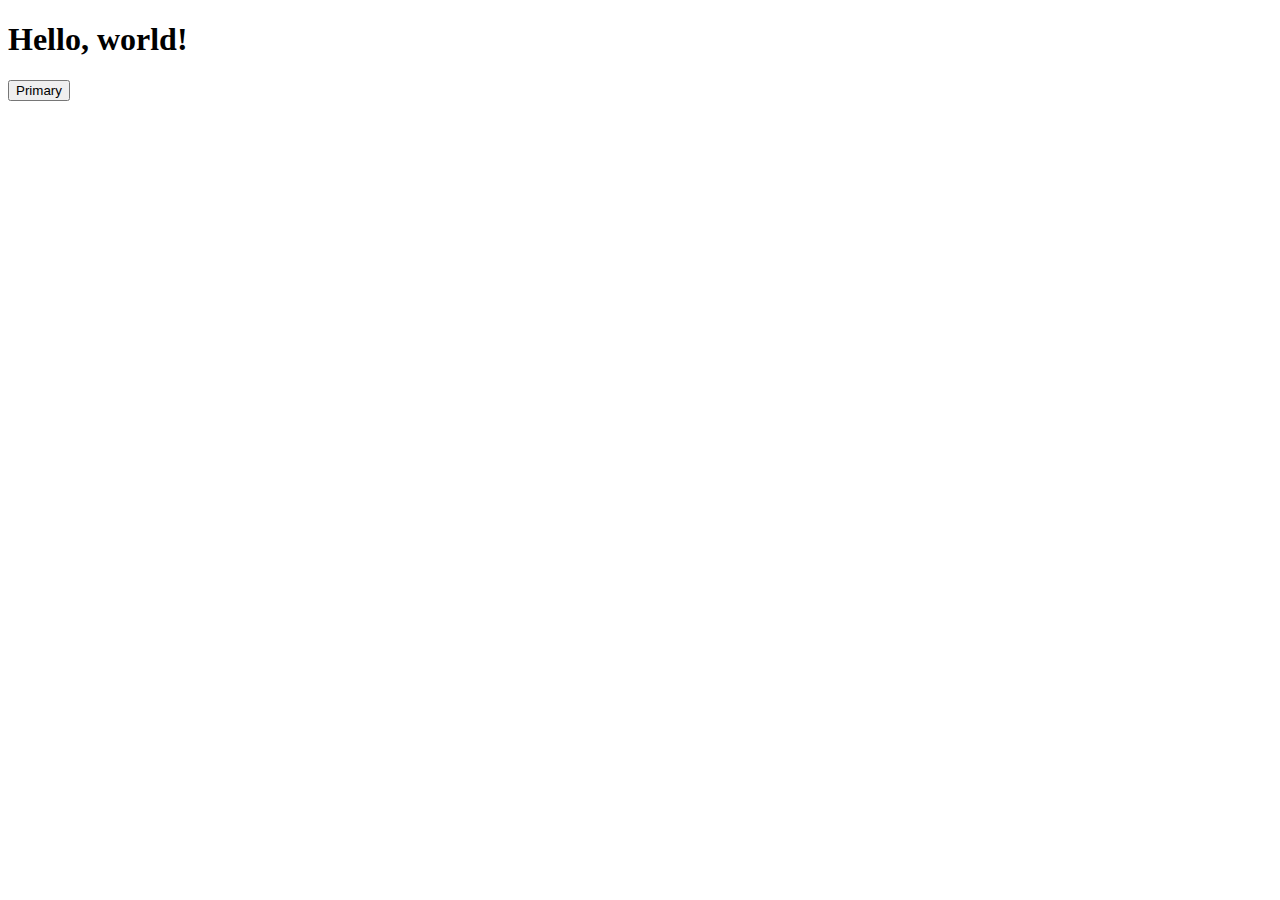
==== index.html @ 7a732a96 "added site" ====
<!doctype html>
<html lang="en">
  <head>
    <meta charset="utf-8">
    <meta name="viewport" content="width=device-width, initial-scale=1">
    <title>Bootstrap demo</title>
    <link href="https://cdn.jsdelivr.net/npm/bootstrap@5.2.2/dist/css/bootstrap.min.css" rel="stylesheet" integrity="sha384-Zenh87qX5JnK2Jl0vWa8Ck2rdkQ2Bzep5IDxbcnCeuOxjzrPF/et3URy9Bv1WTRi" crossorigin="anonymous">
  </head>
  <body>
  <div class="container-md">
  <h1>Hello, world!</h1>
  <button type="button" class="btn btn-primary">Primary</button>
  </div>
    
    <script src="https://cdn.jsdelivr.net/npm/bootstrap@5.2.2/dist/js/bootstrap.bundle.min.js" integrity="sha384-OERcA2EqjJCMA+/3y+gxIOqMEjwtxJY7qPCqsdltbNJuaOe923+mo//f6V8Qbsw3" crossorigin="anonymous"></script>
  </body>
</html>
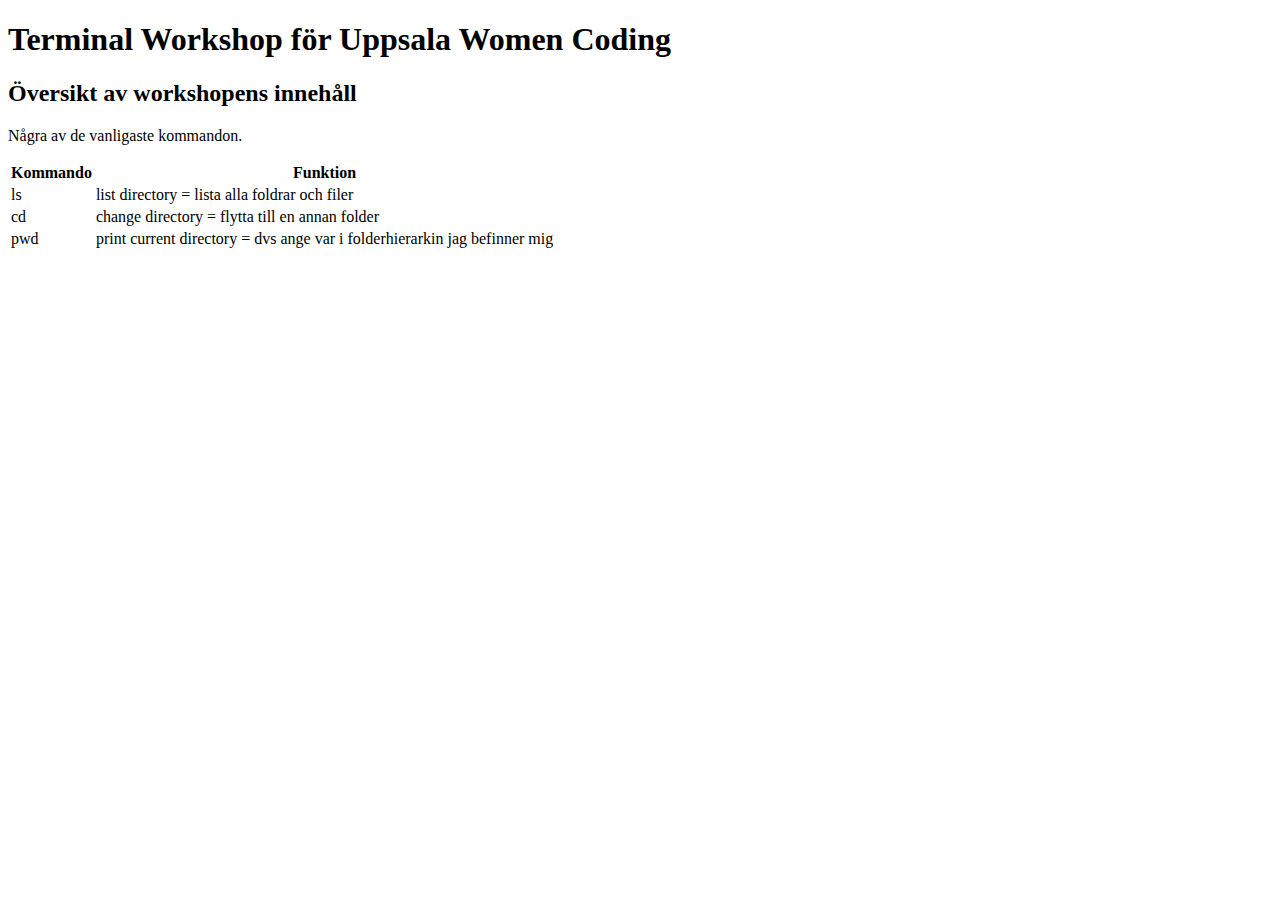
==== commit 614e86c6: "Added script file and css" ====
--- a/index.html
+++ b/index.html
@@ -1,17 +1,42 @@
 <!doctype html>
-<html lang="en">
+<html lang="sv">
   <head>
     <meta charset="utf-8">
     <meta name="viewport" content="width=device-width, initial-scale=1">
     <title>Bootstrap demo</title>
     <link href="https://cdn.jsdelivr.net/npm/bootstrap@5.2.2/dist/css/bootstrap.min.css" rel="stylesheet" integrity="sha384-Zenh87qX5JnK2Jl0vWa8Ck2rdkQ2Bzep5IDxbcnCeuOxjzrPF/et3URy9Bv1WTRi" crossorigin="anonymous">
+    <link rel="stylesheet" href="style.css" />
   </head>
   <body>
   <div class="container-md">
-  <h1>Hello, world!</h1>
-  <button type="button" class="btn btn-primary">Primary</button>
+  <h1>Terminal Workshop för Uppsala Women Coding</h1>
+    <h2>Översikt av workshopens innehåll</h2>
+    <p>Några av de vanligaste kommandon. </p>
+    <table class="table table-striped">
+      <thead>
+      <tr>
+        <th scope="col">Kommando</th>
+        <th scope="col">Funktion</th>
+      </tr>
+      </thead>
+      <tbody>
+      <tr>
+        <td>ls</td>
+        <td>list directory = lista alla foldrar och filer</td>
+      </tr>
+      <tr>
+        <td>cd</td>
+        <td>change directory = flytta till en annan folder</td>
+      </tr>
+      <tr>
+        <td>pwd</td>
+        <td>print current directory = dvs ange var i folderhierarkin jag befinner mig</td>
+      </tr>
+      </tbody>
+    </table>
   </div>
     
     <script src="https://cdn.jsdelivr.net/npm/bootstrap@5.2.2/dist/js/bootstrap.bundle.min.js" integrity="sha384-OERcA2EqjJCMA+/3y+gxIOqMEjwtxJY7qPCqsdltbNJuaOe923+mo//f6V8Qbsw3" crossorigin="anonymous"></script>
+    <script src="./script.js"></script>
   </body>
 </html>
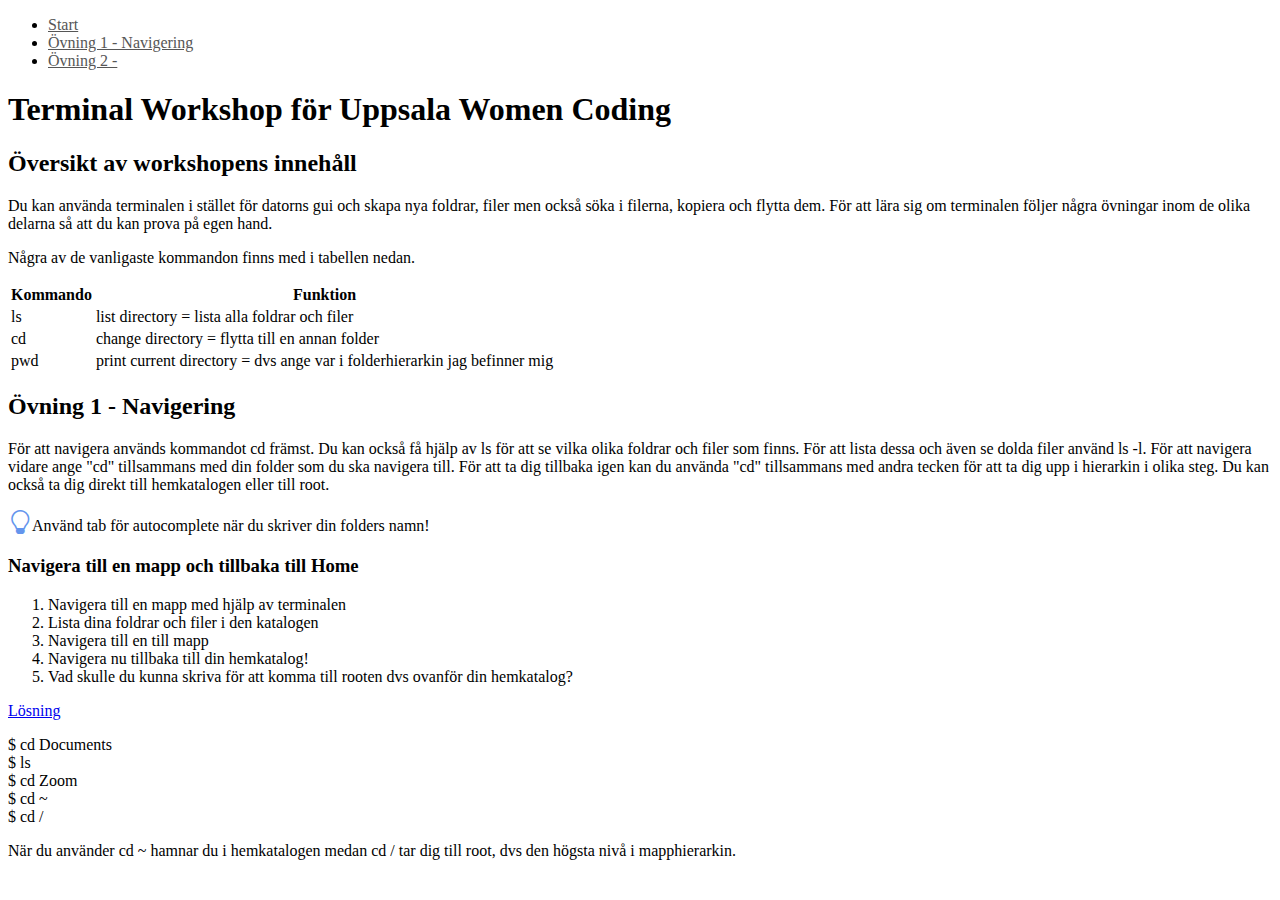
==== commit 69974169: "Added first exercise" ====
--- a/index.html
+++ b/index.html
@@ -5,38 +5,103 @@
     <meta name="viewport" content="width=device-width, initial-scale=1">
     <title>Bootstrap demo</title>
     <link href="https://cdn.jsdelivr.net/npm/bootstrap@5.2.2/dist/css/bootstrap.min.css" rel="stylesheet" integrity="sha384-Zenh87qX5JnK2Jl0vWa8Ck2rdkQ2Bzep5IDxbcnCeuOxjzrPF/et3URy9Bv1WTRi" crossorigin="anonymous">
+    <!-- Bootstrap Font Icon CSS -->
+    <link rel="stylesheet" href=
+            "https://cdn.jsdelivr.net/npm/bootstrap-icons@1.5.0/font/bootstrap-icons.css" />
     <link rel="stylesheet" href="style.css" />
   </head>
   <body>
   <div class="container-md">
-  <h1>Terminal Workshop för Uppsala Women Coding</h1>
-    <h2>Översikt av workshopens innehåll</h2>
-    <p>Några av de vanligaste kommandon. </p>
-    <table class="table table-striped">
-      <thead>
-      <tr>
-        <th scope="col">Kommando</th>
-        <th scope="col">Funktion</th>
-      </tr>
-      </thead>
-      <tbody>
-      <tr>
-        <td>ls</td>
-        <td>list directory = lista alla foldrar och filer</td>
-      </tr>
-      <tr>
-        <td>cd</td>
-        <td>change directory = flytta till en annan folder</td>
-      </tr>
-      <tr>
-        <td>pwd</td>
-        <td>print current directory = dvs ange var i folderhierarkin jag befinner mig</td>
-      </tr>
-      </tbody>
-    </table>
-  </div>
+    <div class="row">
+      <div class="col-3">
+        <ul class="nav flex-column fixed-top">
+          <li class="nav-item">
+            <a class="nav-link active" href="#start">Start</a>
+          </li>
+          <li class="nav-item">
+            <a class="nav-link" href="#exercise1">Övning 1 - Navigering</a>
+          </li>
+          <li class="nav-item">
+            <a class="nav-link" href="#">Övning 2 - </a>
+          </li>
+        </ul>
+      </div>
+      <div class="col-9">
+        <h1 id="start">Terminal Workshop för Uppsala Women Coding</h1>
+        <h2>Översikt av workshopens innehåll</h2>
+        <p>Du kan använda terminalen i stället för datorns gui och skapa nya foldrar, filer men också söka i filerna,
+          kopiera och flytta dem. För att lära sig om terminalen följer några övningar inom de olika delarna
+          så att du kan prova på egen hand. </p>
+        <p>Några av de vanligaste kommandon finns med i tabellen nedan. </p>
+        <table id="tableOverview" class="table table-striped">
+          <thead>
+          <tr>
+            <th scope="col">Kommando</th>
+            <th scope="col">Funktion</th>
+          </tr>
+          </thead>
+          <tbody>
+          <tr>
+            <td>ls</td>
+            <td>list directory = lista alla foldrar och filer</td>
+          </tr>
+          <tr>
+            <td>cd</td>
+            <td>change directory = flytta till en annan folder</td>
+          </tr>
+          <tr>
+            <td>pwd</td>
+            <td>print current directory = dvs ange var i folderhierarkin jag befinner mig</td>
+          </tr>
+          </tbody>
+        </table>
+        <h2 id="exercise1">Övning 1 - Navigering</h2>
+        <p>För att navigera används kommandot <span class="badge bg-info text-dark">cd</span> främst.
+          Du kan också få hjälp av <span class="badge bg-info text-dark">ls</span> för att se vilka olika foldrar
+          och filer som finns. För att lista dessa och även se dolda filer använd
+          <span class="badge bg-info text-dark">ls -l</span>. För att navigera vidare ange "cd" tillsammans
+          med din folder som du ska navigera till. För att ta dig tillbaka igen kan du använda "cd"
+          tillsammans med andra tecken för att ta dig upp i hierarkin i olika steg.
+          Du kan också ta dig direkt till hemkatalogen eller till root.
+        </p>
+        <div class="alert alert-info" role="alert">
+          <i class="bi bi-lightbulb" style="font-size: 1.5rem; color: cornflowerblue;"></i>Använd tab för autocomplete när du skriver din folders namn!
+        </div>
+        <h3>Navigera till en mapp och tillbaka till Home</h3>
+        <ol type="1">
+          <li>Navigera till en mapp med hjälp av terminalen</li>
+          <li>Lista dina foldrar och filer i den katalogen</li>
+          <li>Navigera till en till mapp</li>
+          <li>Navigera nu tillbaka till din hemkatalog!</li>
+          <li>Vad skulle du kunna skriva för att komma till rooten dvs ovanför din hemkatalog?</li>
+        </ol>
+        <p>
+          <a class="btn btn-info" data-bs-toggle="collapse" href="#collapseExample" role="button" aria-expanded="false" aria-controls="collapseExample">
+           Lösning
+          </a>
+        </p>
+        <div class="collapse" id="collapseExample">
+          <div class="card card-body">
+            <div class="alert alert-secondary" role="alert">
+             $ cd Documents<br>
+             $ ls  <br>
+             $ cd Zoom <br>
+             $ cd ~ <br>
+             $ cd / <br>
+            </div>
+           <p>
+             När du använder <span class="badge bg-info text-dark">cd ~ </span> hamnar du i hemkatalogen
+             medan <span class="badge bg-info text-dark">cd /</span> tar dig till root, dvs den högsta nivå i mapphierarkin.
+
+           </p>
+          </div>
+        </div>
+      </div>
+    </div>
+
+
     
     <script src="https://cdn.jsdelivr.net/npm/bootstrap@5.2.2/dist/js/bootstrap.bundle.min.js" integrity="sha384-OERcA2EqjJCMA+/3y+gxIOqMEjwtxJY7qPCqsdltbNJuaOe923+mo//f6V8Qbsw3" crossorigin="anonymous"></script>
     <script src="./script.js"></script>
-  </body>
+  </div></body>
 </html>
--- a/style.css
+++ b/style.css
@@ -0,0 +1,8 @@
+.nav-link {
+    color: #565656;
+}
+
+.nav-link:hover {
+    color: #565656;
+    font-weight: 600;
+}
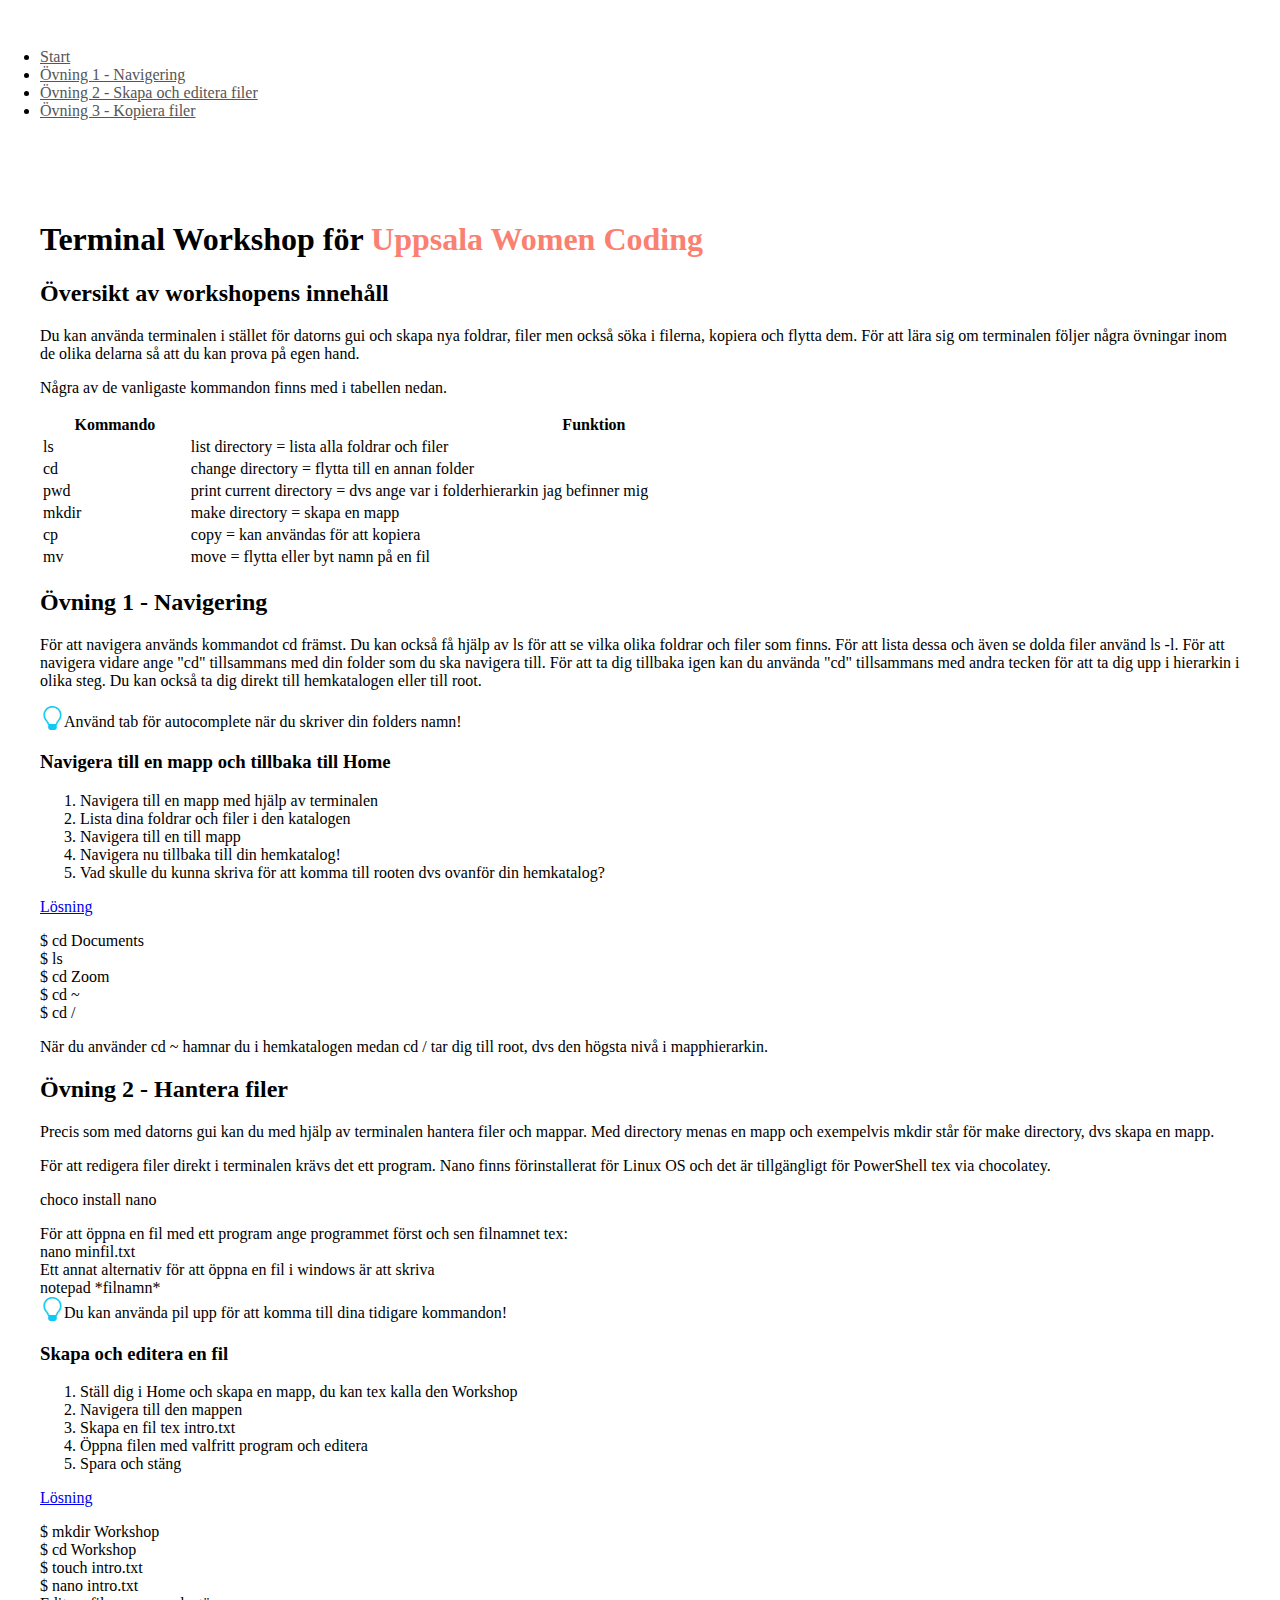
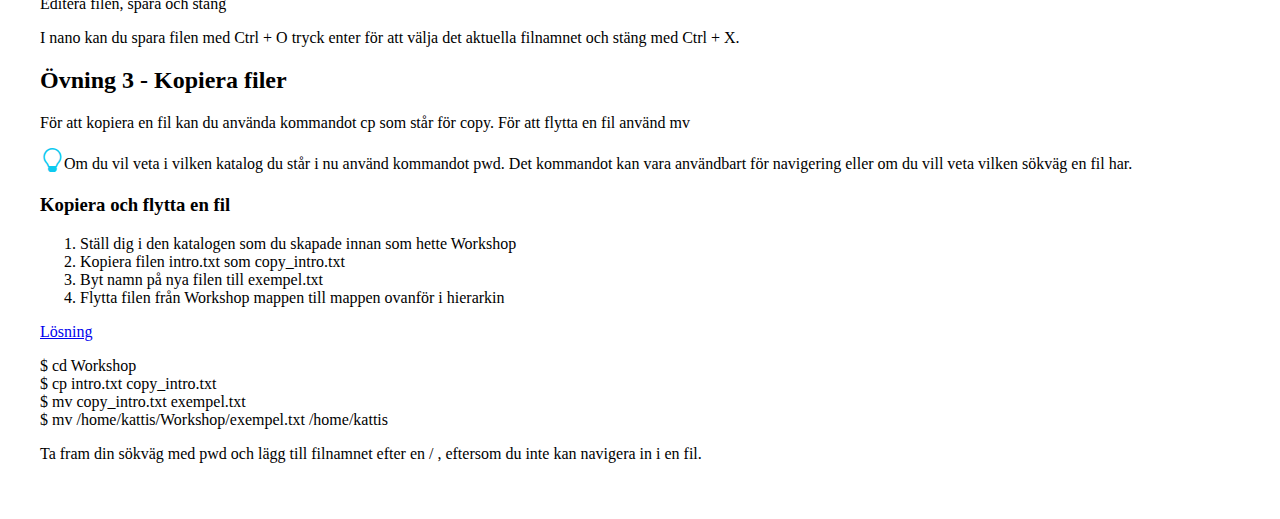
==== commit 1563bd88: "Added more exercises" ====
--- a/index.html
+++ b/index.html
@@ -14,7 +14,7 @@
   <div class="container-md">
     <div class="row">
       <div class="col-3">
-        <ul class="nav flex-column fixed-top">
+        <ul class="nav col-3 flex-column fixed-top">
           <li class="nav-item">
             <a class="nav-link active" href="#start">Start</a>
           </li>
@@ -22,12 +22,15 @@
             <a class="nav-link" href="#exercise1">Övning 1 - Navigering</a>
           </li>
           <li class="nav-item">
-            <a class="nav-link" href="#">Övning 2 - </a>
+            <a class="nav-link" href="#exercise2">Övning 2 - Skapa och editera filer</a>
+          </li>
+          <li class="nav-item">
+            <a class="nav-link" href="#exercise3">Övning 3 - Kopiera filer</a>
           </li>
         </ul>
       </div>
-      <div class="col-9">
-        <h1 id="start">Terminal Workshop för Uppsala Women Coding</h1>
+      <div class="col-9 mainText">
+        <h1 id="start">Terminal Workshop för <span style="color: salmon">Uppsala Women Coding</span></h1>
         <h2>Översikt av workshopens innehåll</h2>
         <p>Du kan använda terminalen i stället för datorns gui och skapa nya foldrar, filer men också söka i filerna,
           kopiera och flytta dem. För att lära sig om terminalen följer några övningar inom de olika delarna
@@ -52,6 +55,18 @@
           <tr>
             <td>pwd</td>
             <td>print current directory = dvs ange var i folderhierarkin jag befinner mig</td>
+          </tr>
+          <tr>
+            <td>mkdir</td>
+            <td>make directory = skapa en mapp</td>
+          </tr>
+          <tr>
+            <td>cp</td>
+            <td>copy = kan användas för att kopiera</td>
+          </tr>
+          <tr>
+            <td>mv</td>
+            <td>move = flytta eller byt namn på en fil</td>
           </tr>
           </tbody>
         </table>
@@ -65,7 +80,7 @@
           Du kan också ta dig direkt till hemkatalogen eller till root.
         </p>
         <div class="alert alert-info" role="alert">
-          <i class="bi bi-lightbulb" style="font-size: 1.5rem; color: cornflowerblue;"></i>Använd tab för autocomplete när du skriver din folders namn!
+          <i class="bi bi-lightbulb" style="font-size: 1.5rem; color: #0dcaf0;"></i>Använd tab för autocomplete när du skriver din folders namn!
         </div>
         <h3>Navigera till en mapp och tillbaka till Home</h3>
         <ol type="1">
@@ -76,12 +91,12 @@
           <li>Vad skulle du kunna skriva för att komma till rooten dvs ovanför din hemkatalog?</li>
         </ol>
         <p>
-          <a class="btn btn-info" data-bs-toggle="collapse" href="#collapseExample" role="button" aria-expanded="false" aria-controls="collapseExample">
+          <a class="btn btn-info" data-bs-toggle="collapse" href="#collapseEx1" role="button" aria-expanded="false" aria-controls="collapseExample">
            Lösning
           </a>
         </p>
-        <div class="collapse" id="collapseExample">
-          <div class="card card-body">
+        <div class="collapse" id="collapseEx1">
+          <div class="card card-body my-3">
             <div class="alert alert-secondary" role="alert">
              $ cd Documents<br>
              $ ls  <br>
@@ -92,15 +107,95 @@
            <p>
              När du använder <span class="badge bg-info text-dark">cd ~ </span> hamnar du i hemkatalogen
              medan <span class="badge bg-info text-dark">cd /</span> tar dig till root, dvs den högsta nivå i mapphierarkin.
-
            </p>
           </div>
-        </div>
       </div>
+        <h2 id="exercise2">Övning 2 - Hantera filer</h2>
+          <p>Precis som med datorns gui kan du med hjälp av terminalen hantera filer och mappar.
+            Med directory menas en mapp och exempelvis <span class="badge bg-info text-dark">mkdir</span> står för make directory,
+            dvs skapa en mapp.</p>
+          <p>För att redigera filer direkt i terminalen krävs det ett program. Nano finns förinstallerat för Linux OS
+            och det är tillgängligt för PowerShell tex via chocolatey.
+            <div class="alert alert-secondary" role="alert">
+                choco install nano
+            </div>
+          </p>
+        För att öppna en fil med ett program ange programmet först och sen filnamnet tex:
+        <div class="alert alert-secondary" role="alert">
+          nano minfil.txt
+        </div>
+          Ett annat alternativ för att öppna en fil i windows är att skriva
+        <div class="alert alert-secondary" role="alert">
+         notepad *filnamn*
+        </div>
+        <div class="alert alert-info" role="alert">
+          <i class="bi bi-lightbulb" style="font-size: 1.5rem; color: #0dcaf0;"></i>Du kan använda pil upp för att
+          komma till dina tidigare kommandon!
+        </div>
+        <h3>Skapa och editera en fil</h3>
+        <ol type="1">
+          <li>Ställ dig i Home och skapa en mapp, du kan tex kalla den Workshop</li>
+          <li>Navigera till den mappen</li>
+          <li>Skapa en fil tex intro.txt</li>
+          <li>Öppna filen med valfritt program och editera</li>
+          <li>Spara och stäng</li>
+        </ol>
+        <p>
+          <a class="btn btn-info" data-bs-toggle="collapse" href="#collapseEx2" role="button" aria-expanded="false" aria-controls="collapseExample">
+            Lösning
+          </a>
+        </p>
+        <div class="collapse" id="collapseEx2">
+          <div class="card card-body my-3">
+            <div class="alert alert-secondary" role="alert">
+              $ mkdir Workshop<br>
+              $ cd Workshop  <br>
+              $ touch intro.txt <br>
+              $ nano intro.txt <br>
+              Editera filen, spara och stäng <br>
+            </div>
+            <p>
+              I nano kan du spara filen med <span class="badge bg-info text-dark">Ctrl + O </span> tryck enter för att
+              välja det aktuella filnamnet och stäng med <span class="badge bg-info text-dark">Ctrl + X</span>.
+            </p>
+          </div>
+        </div>
+        <h2 id="exercise3">Övning 3 - Kopiera filer</h2>
+        <p>För att kopiera en fil kan du använda kommandot <span class="badge bg-info text-dark">cp</span>
+          som står för copy. För att flytta en fil använd <span class="badge bg-info text-dark">mv</span></p>
+        <div class="alert alert-info" role="alert">
+          <i class="bi bi-lightbulb" style="font-size: 1.5rem; color: #0dcaf0;"></i>Om du vil veta i vilken katalog
+          du står i nu använd kommandot <span class="badge bg-info text-dark">pwd</span>. Det kommandot kan vara
+          användbart för navigering eller om du vill veta vilken sökväg en fil har.
+        </div>
+        <h3>Kopiera och flytta en fil</h3>
+        <ol type="1">
+          <li>Ställ dig i den katalogen som du skapade innan som hette Workshop</li>
+          <li>Kopiera filen intro.txt som copy_intro.txt</li>
+          <li>Byt namn på nya filen till exempel.txt</li>
+          <li>Flytta filen från Workshop mappen till mappen ovanför i hierarkin</li>
+        </ol>
+        <p>
+          <a class="btn btn-info" data-bs-toggle="collapse" href="#collapseEx3" role="button" aria-expanded="false" aria-controls="collapseExample">
+            Lösning
+          </a>
+        </p>
+        <div class="collapse" id="collapseEx3">
+          <div class="card card-body my-3">
+            <div class="alert alert-secondary" role="alert">
+              $ cd Workshop<br>
+              $ cp intro.txt copy_intro.txt  <br>
+              $ mv copy_intro.txt exempel.txt <br>
+              $ mv /home/kattis/Workshop/exempel.txt /home/kattis<br>
+            </div>
+            <p>
+              Ta fram din sökväg med <span class="badge bg-info text-dark">pwd</span> och lägg till filnamnet efter en / ,
+              eftersom du inte kan navigera in i en fil.
+            </p>
+          </div>
+        </div>
     </div>
 
-
-    
     <script src="https://cdn.jsdelivr.net/npm/bootstrap@5.2.2/dist/js/bootstrap.bundle.min.js" integrity="sha384-OERcA2EqjJCMA+/3y+gxIOqMEjwtxJY7qPCqsdltbNJuaOe923+mo//f6V8Qbsw3" crossorigin="anonymous"></script>
     <script src="./script.js"></script>
   </div></body>
--- a/style.css
+++ b/style.css
@@ -1,3 +1,11 @@
+.nav {
+    padding:2rem;
+}
+
+.mainText {
+    padding:2rem;
+}
+
 .nav-link {
     color: #565656;
 }
@@ -6,3 +14,24 @@
     color: #565656;
     font-weight: 600;
 }
+
+.alert-secondary {
+    width:50%;
+}
+
+#tableOverview {
+    width:80%
+}
+
+#quote {
+  padding: 5em;
+}
+
+.blockquote {
+  color: #d63384;
+}
+
+code {
+  background-color: #FFF8F0;
+}
+
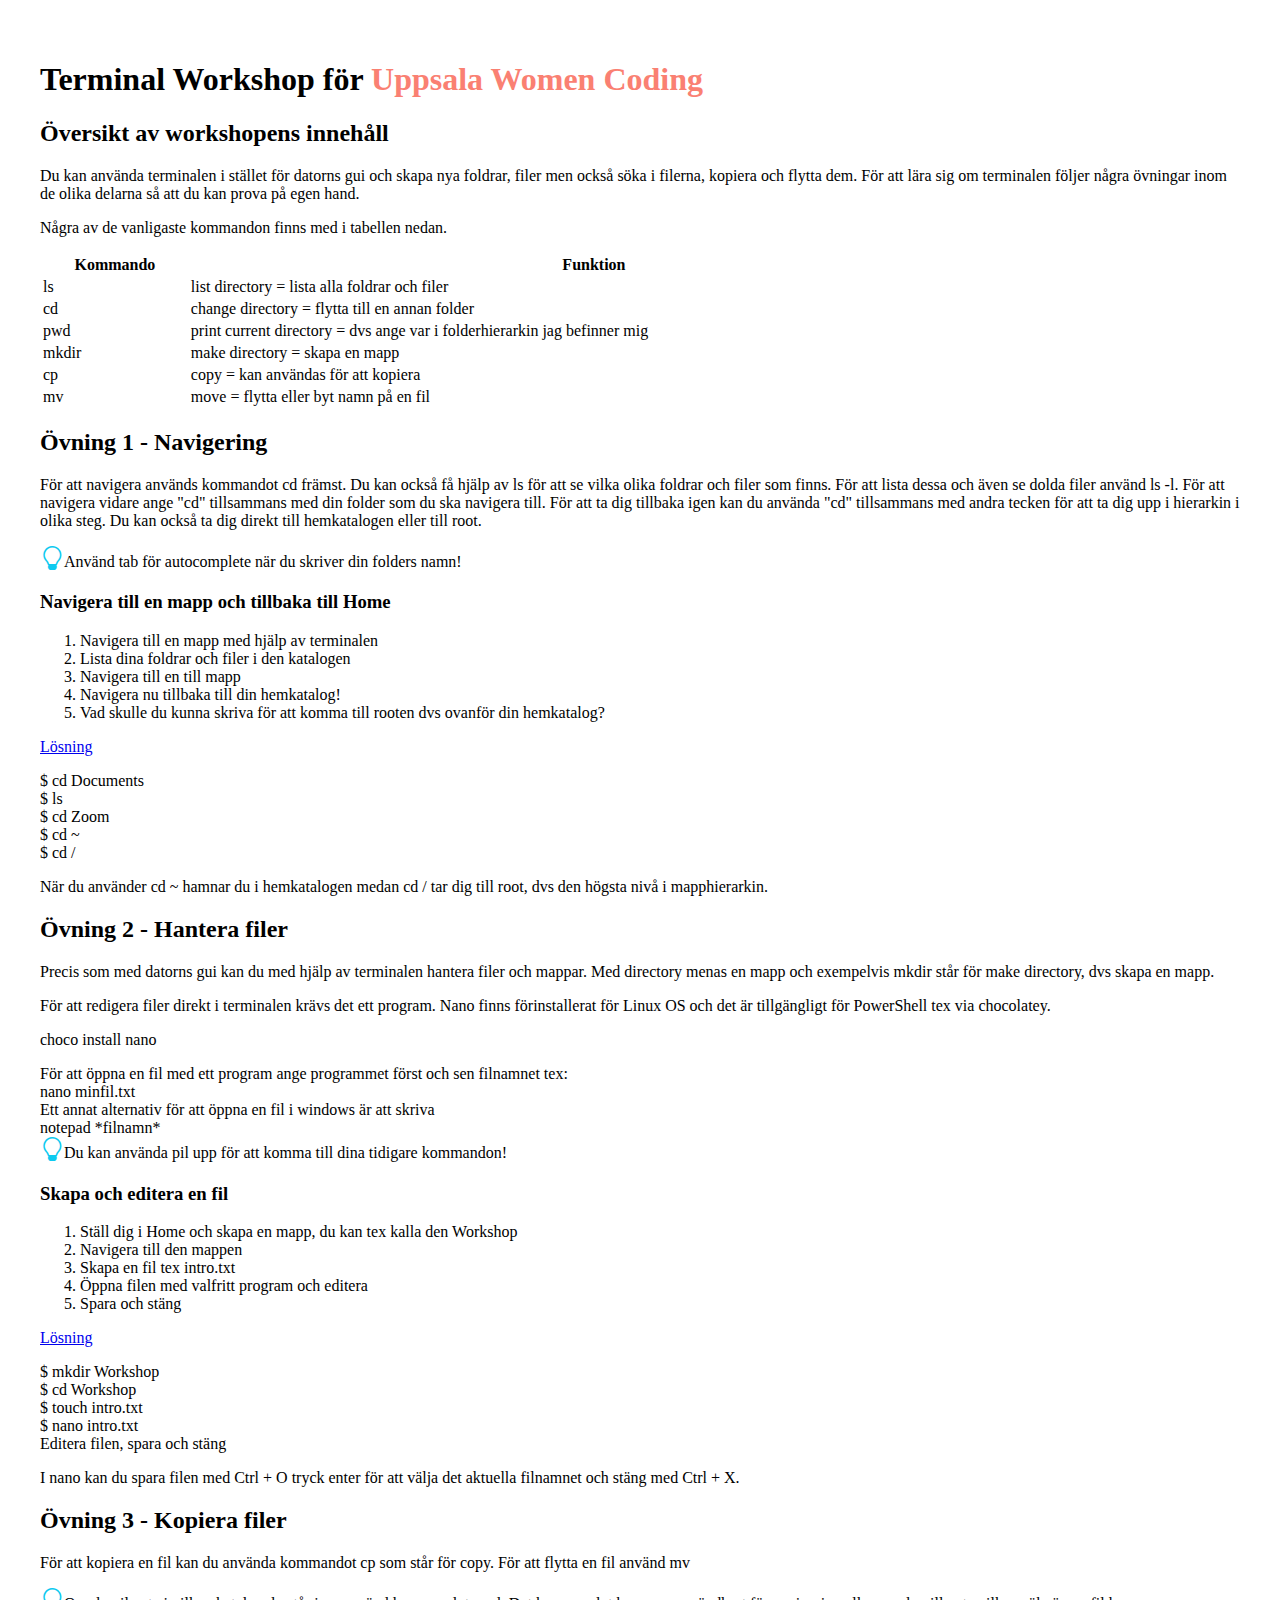
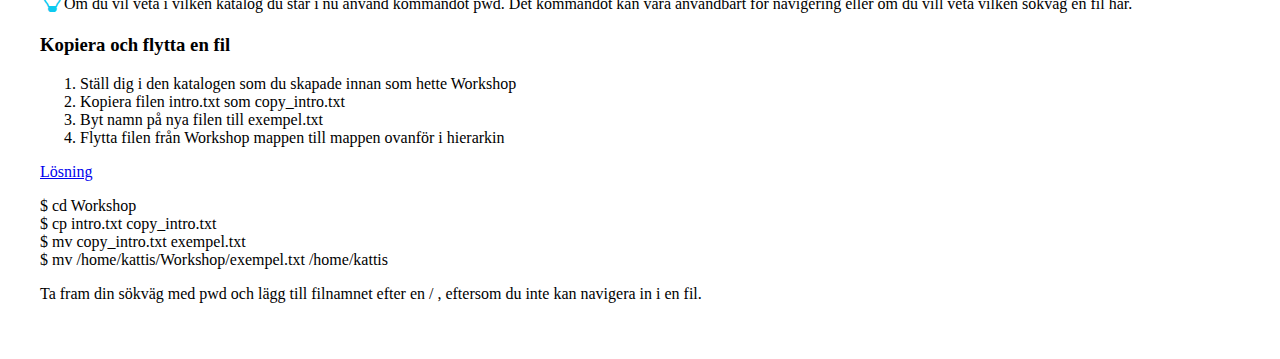
==== commit d35e11a0: "Fixes of side menu" ====
--- a/index.html
+++ b/index.html
@@ -12,191 +12,197 @@
   </head>
   <body>
   <div class="container-md">
-    <div class="row">
-      <div class="col-3">
-        <ul class="nav col-3 flex-column fixed-top">
-          <li class="nav-item">
-            <a class="nav-link active" href="#start">Start</a>
-          </li>
-          <li class="nav-item">
-            <a class="nav-link" href="#exercise1">Övning 1 - Navigering</a>
-          </li>
-          <li class="nav-item">
-            <a class="nav-link" href="#exercise2">Övning 2 - Skapa och editera filer</a>
-          </li>
-          <li class="nav-item">
-            <a class="nav-link" href="#exercise3">Övning 3 - Kopiera filer</a>
-          </li>
-        </ul>
-      </div>
-      <div class="col-9 mainText">
-        <h1 id="start">Terminal Workshop för <span style="color: salmon">Uppsala Women Coding</span></h1>
-        <h2>Översikt av workshopens innehåll</h2>
-        <p>Du kan använda terminalen i stället för datorns gui och skapa nya foldrar, filer men också söka i filerna,
-          kopiera och flytta dem. För att lära sig om terminalen följer några övningar inom de olika delarna
-          så att du kan prova på egen hand. </p>
-        <p>Några av de vanligaste kommandon finns med i tabellen nedan. </p>
-        <table id="tableOverview" class="table table-striped">
-          <thead>
-          <tr>
-            <th scope="col">Kommando</th>
-            <th scope="col">Funktion</th>
-          </tr>
-          </thead>
-          <tbody>
-          <tr>
-            <td>ls</td>
-            <td>list directory = lista alla foldrar och filer</td>
-          </tr>
-          <tr>
-            <td>cd</td>
-            <td>change directory = flytta till en annan folder</td>
-          </tr>
-          <tr>
-            <td>pwd</td>
-            <td>print current directory = dvs ange var i folderhierarkin jag befinner mig</td>
-          </tr>
-          <tr>
-            <td>mkdir</td>
-            <td>make directory = skapa en mapp</td>
-          </tr>
-          <tr>
-            <td>cp</td>
-            <td>copy = kan användas för att kopiera</td>
-          </tr>
-          <tr>
-            <td>mv</td>
-            <td>move = flytta eller byt namn på en fil</td>
-          </tr>
-          </tbody>
-        </table>
-        <h2 id="exercise1">Övning 1 - Navigering</h2>
-        <p>För att navigera används kommandot <span class="badge bg-info text-dark">cd</span> främst.
-          Du kan också få hjälp av <span class="badge bg-info text-dark">ls</span> för att se vilka olika foldrar
-          och filer som finns. För att lista dessa och även se dolda filer använd
-          <span class="badge bg-info text-dark">ls -l</span>. För att navigera vidare ange "cd" tillsammans
-          med din folder som du ska navigera till. För att ta dig tillbaka igen kan du använda "cd"
-          tillsammans med andra tecken för att ta dig upp i hierarkin i olika steg.
-          Du kan också ta dig direkt till hemkatalogen eller till root.
-        </p>
-        <div class="alert alert-info" role="alert">
-          <i class="bi bi-lightbulb" style="font-size: 1.5rem; color: #0dcaf0;"></i>Använd tab för autocomplete när du skriver din folders namn!
+    <ul class="nav col-2 flex-column fixed-top">
+      <li class="nav-item">
+        <a class="nav-link active" href="#start">Start</a>
+      </li>
+      <li class="nav-item">
+        <a class="nav-link" href="#exercise1">Övning 1 - Navigering</a>
+      </li>
+      <li class="nav-item">
+        <a class="nav-link" href="#exercise2">Övning 2 - Skapa och editera filer</a>
+      </li>
+      <li class="nav-item">
+        <a class="nav-link" href="#exercise3">Övning 3 - Kopiera filer</a>
+      </li>
+    </ul>
+    <div class="mainText">
+      <h1 id="start">Terminal Workshop för <span style="color: salmon">Uppsala Women Coding</span></h1>
+      <h2>Översikt av workshopens innehåll</h2>
+      <p>Du kan använda terminalen i stället för datorns gui och skapa nya foldrar, filer men också söka i filerna,
+        kopiera och flytta dem. För att lära sig om terminalen följer några övningar inom de olika delarna
+        så att du kan prova på egen hand. </p>
+      <p>Några av de vanligaste kommandon finns med i tabellen nedan. </p>
+      <table id="tableOverview" class="table table-striped">
+        <thead>
+        <tr>
+          <th scope="col">Kommando</th>
+          <th scope="col">Funktion</th>
+        </tr>
+        </thead>
+        <tbody>
+        <tr>
+          <td>ls</td>
+          <td>list directory = lista alla foldrar och filer</td>
+        </tr>
+        <tr>
+          <td>cd</td>
+          <td>change directory = flytta till en annan folder</td>
+        </tr>
+        <tr>
+          <td>pwd</td>
+          <td>print current directory = dvs ange var i folderhierarkin jag befinner mig</td>
+        </tr>
+        <tr>
+          <td>mkdir</td>
+          <td>make directory = skapa en mapp</td>
+        </tr>
+        <tr>
+          <td>cp</td>
+          <td>copy = kan användas för att kopiera</td>
+        </tr>
+        <tr>
+          <td>mv</td>
+          <td>move = flytta eller byt namn på en fil</td>
+        </tr>
+        </tbody>
+      </table>
+      <h2 id="exercise1">Övning 1 - Navigering</h2>
+      <p>För att navigera används kommandot <span class="badge bg-info text-dark">cd</span> främst.
+        Du kan också få hjälp av <span class="badge bg-info text-dark">ls</span> för att se vilka olika foldrar
+        och filer som finns. För att lista dessa och även se dolda filer använd
+        <span class="badge bg-info text-dark">ls -l</span>. För att navigera vidare ange "cd" tillsammans
+        med din folder som du ska navigera till. För att ta dig tillbaka igen kan du använda "cd"
+        tillsammans med andra tecken för att ta dig upp i hierarkin i olika steg.
+        Du kan också ta dig direkt till hemkatalogen eller till root.
+      </p>
+      <div class="alert alert-info" role="alert">
+        <i class="bi bi-lightbulb" style="font-size: 1.5rem; color: #0dcaf0;"></i>Använd tab för autocomplete när du
+        skriver din folders namn!
+      </div>
+      <h3>Navigera till en mapp och tillbaka till Home</h3>
+      <ol type="1">
+        <li>Navigera till en mapp med hjälp av terminalen</li>
+        <li>Lista dina foldrar och filer i den katalogen</li>
+        <li>Navigera till en till mapp</li>
+        <li>Navigera nu tillbaka till din hemkatalog!</li>
+        <li>Vad skulle du kunna skriva för att komma till rooten dvs ovanför din hemkatalog?</li>
+      </ol>
+      <p>
+        <a class="btn btn-info" data-bs-toggle="collapse" href="#collapseEx1" role="button" aria-expanded="false"
+           aria-controls="collapseExample">
+          Lösning
+        </a>
+      </p>
+      <div class="collapse" id="collapseEx1">
+        <div class="card card-body my-3">
+          <div class="alert alert-secondary" role="alert">
+            $ cd Documents<br>
+            $ ls <br>
+            $ cd Zoom <br>
+            $ cd ~ <br>
+            $ cd / <br>
+          </div>
+          <p>
+            När du använder <span class="badge bg-info text-dark">cd ~ </span> hamnar du i hemkatalogen
+            medan <span class="badge bg-info text-dark">cd /</span> tar dig till root, dvs den högsta nivå i
+            mapphierarkin.
+          </p>
         </div>
-        <h3>Navigera till en mapp och tillbaka till Home</h3>
-        <ol type="1">
-          <li>Navigera till en mapp med hjälp av terminalen</li>
-          <li>Lista dina foldrar och filer i den katalogen</li>
-          <li>Navigera till en till mapp</li>
-          <li>Navigera nu tillbaka till din hemkatalog!</li>
-          <li>Vad skulle du kunna skriva för att komma till rooten dvs ovanför din hemkatalog?</li>
-        </ol>
-        <p>
-          <a class="btn btn-info" data-bs-toggle="collapse" href="#collapseEx1" role="button" aria-expanded="false" aria-controls="collapseExample">
-           Lösning
-          </a>
-        </p>
-        <div class="collapse" id="collapseEx1">
-          <div class="card card-body my-3">
-            <div class="alert alert-secondary" role="alert">
-             $ cd Documents<br>
-             $ ls  <br>
-             $ cd Zoom <br>
-             $ cd ~ <br>
-             $ cd / <br>
-            </div>
-           <p>
-             När du använder <span class="badge bg-info text-dark">cd ~ </span> hamnar du i hemkatalogen
-             medan <span class="badge bg-info text-dark">cd /</span> tar dig till root, dvs den högsta nivå i mapphierarkin.
-           </p>
+      </div>
+      <h2 id="exercise2">Övning 2 - Hantera filer</h2>
+      <p>Precis som med datorns gui kan du med hjälp av terminalen hantera filer och mappar.
+        Med directory menas en mapp och exempelvis <span class="badge bg-info text-dark">mkdir</span> står för make
+        directory,
+        dvs skapa en mapp.</p>
+      <p>För att redigera filer direkt i terminalen krävs det ett program. Nano finns förinstallerat för Linux OS
+        och det är tillgängligt för PowerShell tex via chocolatey.
+      <div class="alert alert-secondary" role="alert">
+        choco install nano
+      </div>
+      </p>
+      För att öppna en fil med ett program ange programmet först och sen filnamnet tex:
+      <div class="alert alert-secondary" role="alert">
+        nano minfil.txt
+      </div>
+      Ett annat alternativ för att öppna en fil i windows är att skriva
+      <div class="alert alert-secondary" role="alert">
+        notepad *filnamn*
+      </div>
+      <div class="alert alert-info" role="alert">
+        <i class="bi bi-lightbulb" style="font-size: 1.5rem; color: #0dcaf0;"></i>Du kan använda pil upp för att
+        komma till dina tidigare kommandon!
+      </div>
+      <h3>Skapa och editera en fil</h3>
+      <ol type="1">
+        <li>Ställ dig i Home och skapa en mapp, du kan tex kalla den Workshop</li>
+        <li>Navigera till den mappen</li>
+        <li>Skapa en fil tex intro.txt</li>
+        <li>Öppna filen med valfritt program och editera</li>
+        <li>Spara och stäng</li>
+      </ol>
+      <p>
+        <a class="btn btn-info" data-bs-toggle="collapse" href="#collapseEx2" role="button" aria-expanded="false"
+           aria-controls="collapseExample">
+          Lösning
+        </a>
+      </p>
+      <div class="collapse" id="collapseEx2">
+        <div class="card card-body my-3">
+          <div class="alert alert-secondary" role="alert">
+            $ mkdir Workshop<br>
+            $ cd Workshop <br>
+            $ touch intro.txt <br>
+            $ nano intro.txt <br>
+            Editera filen, spara och stäng <br>
           </div>
-      </div>
-        <h2 id="exercise2">Övning 2 - Hantera filer</h2>
-          <p>Precis som med datorns gui kan du med hjälp av terminalen hantera filer och mappar.
-            Med directory menas en mapp och exempelvis <span class="badge bg-info text-dark">mkdir</span> står för make directory,
-            dvs skapa en mapp.</p>
-          <p>För att redigera filer direkt i terminalen krävs det ett program. Nano finns förinstallerat för Linux OS
-            och det är tillgängligt för PowerShell tex via chocolatey.
-            <div class="alert alert-secondary" role="alert">
-                choco install nano
-            </div>
+          <p>
+            I nano kan du spara filen med <span class="badge bg-info text-dark">Ctrl + O </span> tryck enter för att
+            välja det aktuella filnamnet och stäng med <span class="badge bg-info text-dark">Ctrl + X</span>.
           </p>
-        För att öppna en fil med ett program ange programmet först och sen filnamnet tex:
-        <div class="alert alert-secondary" role="alert">
-          nano minfil.txt
         </div>
-          Ett annat alternativ för att öppna en fil i windows är att skriva
-        <div class="alert alert-secondary" role="alert">
-         notepad *filnamn*
+      </div>
+      <h2 id="exercise3">Övning 3 - Kopiera filer</h2>
+      <p>För att kopiera en fil kan du använda kommandot <span class="badge bg-info text-dark">cp</span>
+        som står för copy. För att flytta en fil använd <span class="badge bg-info text-dark">mv</span></p>
+      <div class="alert alert-info" role="alert">
+        <i class="bi bi-lightbulb" style="font-size: 1.5rem; color: #0dcaf0;"></i>Om du vil veta i vilken katalog
+        du står i nu använd kommandot <span class="badge bg-info text-dark">pwd</span>. Det kommandot kan vara
+        användbart för navigering eller om du vill veta vilken sökväg en fil har.
+      </div>
+      <h3>Kopiera och flytta en fil</h3>
+      <ol type="1">
+        <li>Ställ dig i den katalogen som du skapade innan som hette Workshop</li>
+        <li>Kopiera filen intro.txt som copy_intro.txt</li>
+        <li>Byt namn på nya filen till exempel.txt</li>
+        <li>Flytta filen från Workshop mappen till mappen ovanför i hierarkin</li>
+      </ol>
+      <p>
+        <a class="btn btn-info" data-bs-toggle="collapse" href="#collapseEx3" role="button" aria-expanded="false"
+           aria-controls="collapseExample">
+          Lösning
+        </a>
+      </p>
+      <div class="collapse" id="collapseEx3">
+        <div class="card card-body my-3">
+          <div class="alert alert-secondary" role="alert">
+            $ cd Workshop<br>
+            $ cp intro.txt copy_intro.txt <br>
+            $ mv copy_intro.txt exempel.txt <br>
+            $ mv /home/kattis/Workshop/exempel.txt /home/kattis<br>
+          </div>
+          <p>
+            Ta fram din sökväg med <span class="badge bg-info text-dark">pwd</span> och lägg till filnamnet efter en / ,
+            eftersom du inte kan navigera in i en fil.
+          </p>
         </div>
-        <div class="alert alert-info" role="alert">
-          <i class="bi bi-lightbulb" style="font-size: 1.5rem; color: #0dcaf0;"></i>Du kan använda pil upp för att
-          komma till dina tidigare kommandon!
-        </div>
-        <h3>Skapa och editera en fil</h3>
-        <ol type="1">
-          <li>Ställ dig i Home och skapa en mapp, du kan tex kalla den Workshop</li>
-          <li>Navigera till den mappen</li>
-          <li>Skapa en fil tex intro.txt</li>
-          <li>Öppna filen med valfritt program och editera</li>
-          <li>Spara och stäng</li>
-        </ol>
-        <p>
-          <a class="btn btn-info" data-bs-toggle="collapse" href="#collapseEx2" role="button" aria-expanded="false" aria-controls="collapseExample">
-            Lösning
-          </a>
-        </p>
-        <div class="collapse" id="collapseEx2">
-          <div class="card card-body my-3">
-            <div class="alert alert-secondary" role="alert">
-              $ mkdir Workshop<br>
-              $ cd Workshop  <br>
-              $ touch intro.txt <br>
-              $ nano intro.txt <br>
-              Editera filen, spara och stäng <br>
-            </div>
-            <p>
-              I nano kan du spara filen med <span class="badge bg-info text-dark">Ctrl + O </span> tryck enter för att
-              välja det aktuella filnamnet och stäng med <span class="badge bg-info text-dark">Ctrl + X</span>.
-            </p>
-          </div>
-        </div>
-        <h2 id="exercise3">Övning 3 - Kopiera filer</h2>
-        <p>För att kopiera en fil kan du använda kommandot <span class="badge bg-info text-dark">cp</span>
-          som står för copy. För att flytta en fil använd <span class="badge bg-info text-dark">mv</span></p>
-        <div class="alert alert-info" role="alert">
-          <i class="bi bi-lightbulb" style="font-size: 1.5rem; color: #0dcaf0;"></i>Om du vil veta i vilken katalog
-          du står i nu använd kommandot <span class="badge bg-info text-dark">pwd</span>. Det kommandot kan vara
-          användbart för navigering eller om du vill veta vilken sökväg en fil har.
-        </div>
-        <h3>Kopiera och flytta en fil</h3>
-        <ol type="1">
-          <li>Ställ dig i den katalogen som du skapade innan som hette Workshop</li>
-          <li>Kopiera filen intro.txt som copy_intro.txt</li>
-          <li>Byt namn på nya filen till exempel.txt</li>
-          <li>Flytta filen från Workshop mappen till mappen ovanför i hierarkin</li>
-        </ol>
-        <p>
-          <a class="btn btn-info" data-bs-toggle="collapse" href="#collapseEx3" role="button" aria-expanded="false" aria-controls="collapseExample">
-            Lösning
-          </a>
-        </p>
-        <div class="collapse" id="collapseEx3">
-          <div class="card card-body my-3">
-            <div class="alert alert-secondary" role="alert">
-              $ cd Workshop<br>
-              $ cp intro.txt copy_intro.txt  <br>
-              $ mv copy_intro.txt exempel.txt <br>
-              $ mv /home/kattis/Workshop/exempel.txt /home/kattis<br>
-            </div>
-            <p>
-              Ta fram din sökväg med <span class="badge bg-info text-dark">pwd</span> och lägg till filnamnet efter en / ,
-              eftersom du inte kan navigera in i en fil.
-            </p>
-          </div>
-        </div>
+      </div>
     </div>
 
-    <script src="https://cdn.jsdelivr.net/npm/bootstrap@5.2.2/dist/js/bootstrap.bundle.min.js" integrity="sha384-OERcA2EqjJCMA+/3y+gxIOqMEjwtxJY7qPCqsdltbNJuaOe923+mo//f6V8Qbsw3" crossorigin="anonymous"></script>
+    <script src="https://cdn.jsdelivr.net/npm/bootstrap@5.2.2/dist/js/bootstrap.bundle.min.js"
+            integrity="sha384-OERcA2EqjJCMA+/3y+gxIOqMEjwtxJY7qPCqsdltbNJuaOe923+mo//f6V8Qbsw3"
+            crossorigin="anonymous"></script>
     <script src="./script.js"></script>
-  </div></body>
+  </div>
+  </body>
 </html>
--- a/style.css
+++ b/style.css
@@ -1,5 +1,11 @@
 .nav {
     padding:2rem;
+}
+
+@media screen and (max-width: 1600px) {
+    .nav {
+        display: none;
+    }
 }
 
 .mainText {
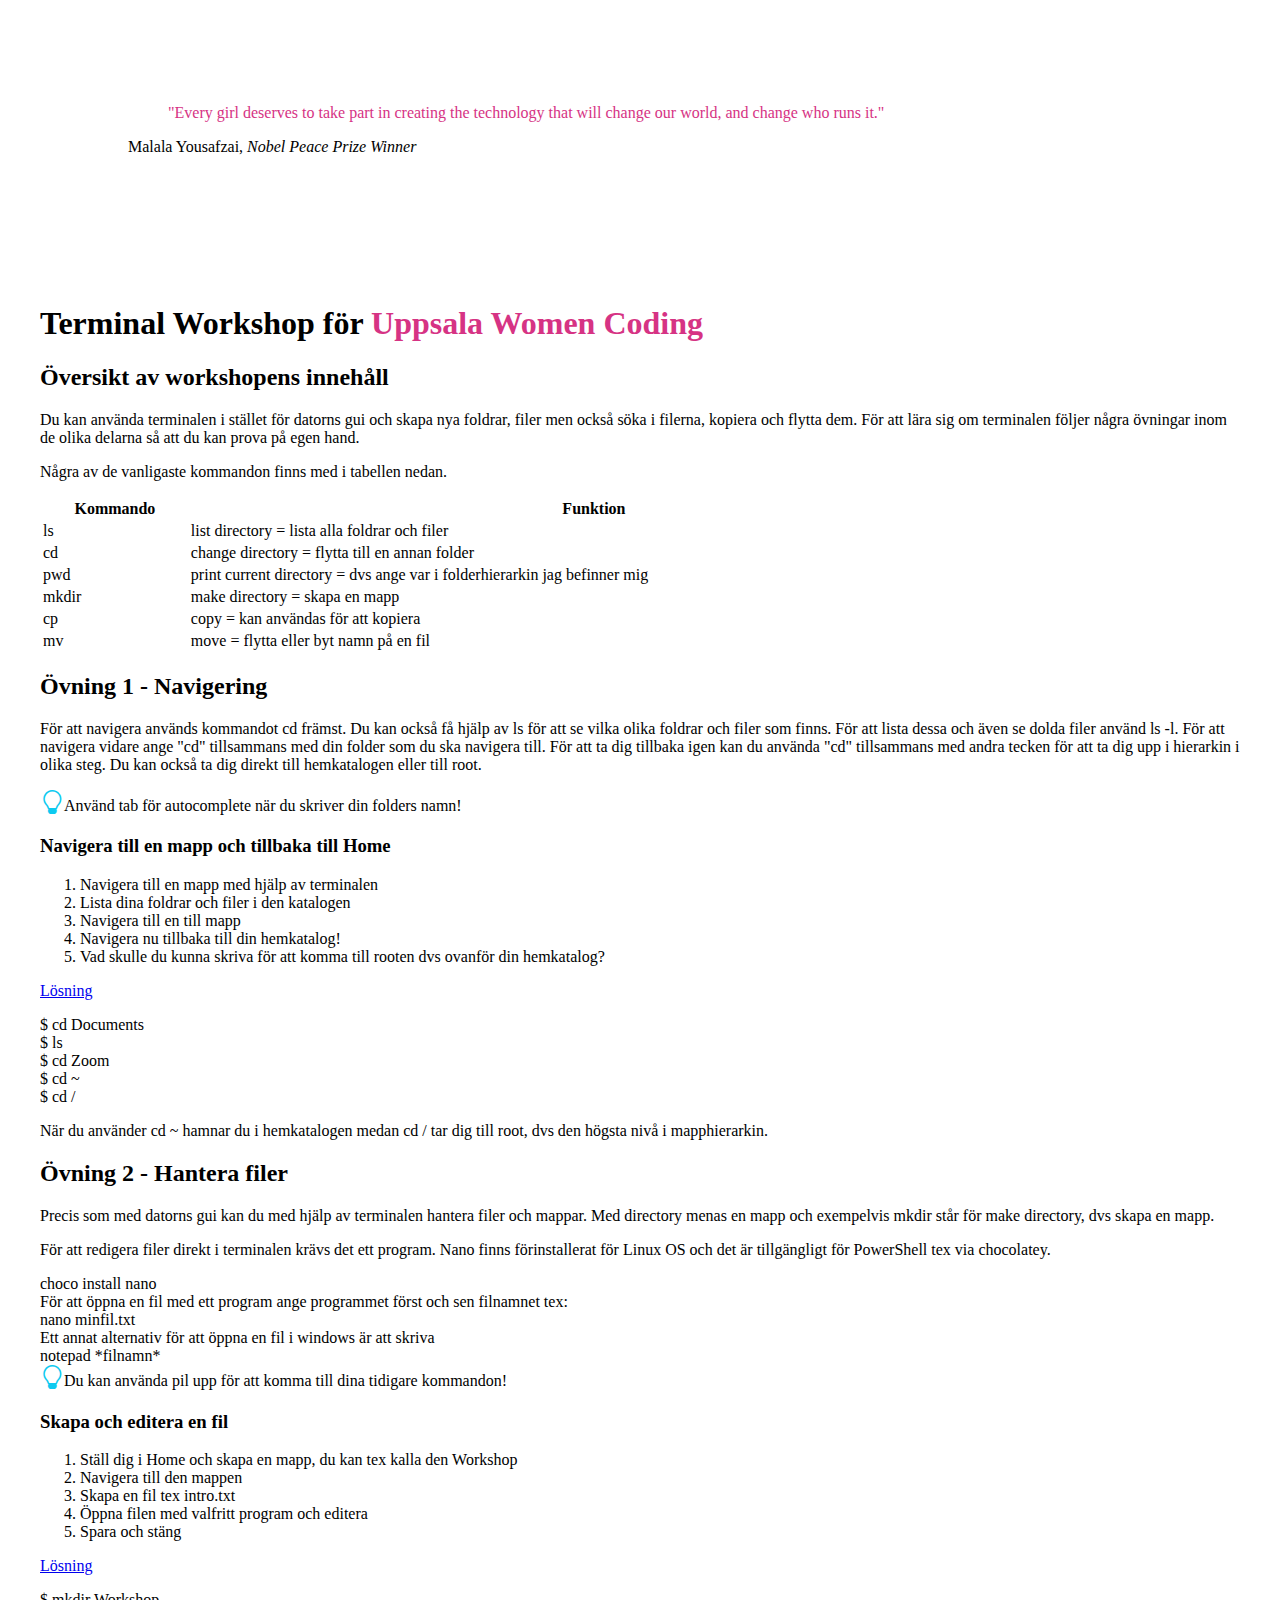
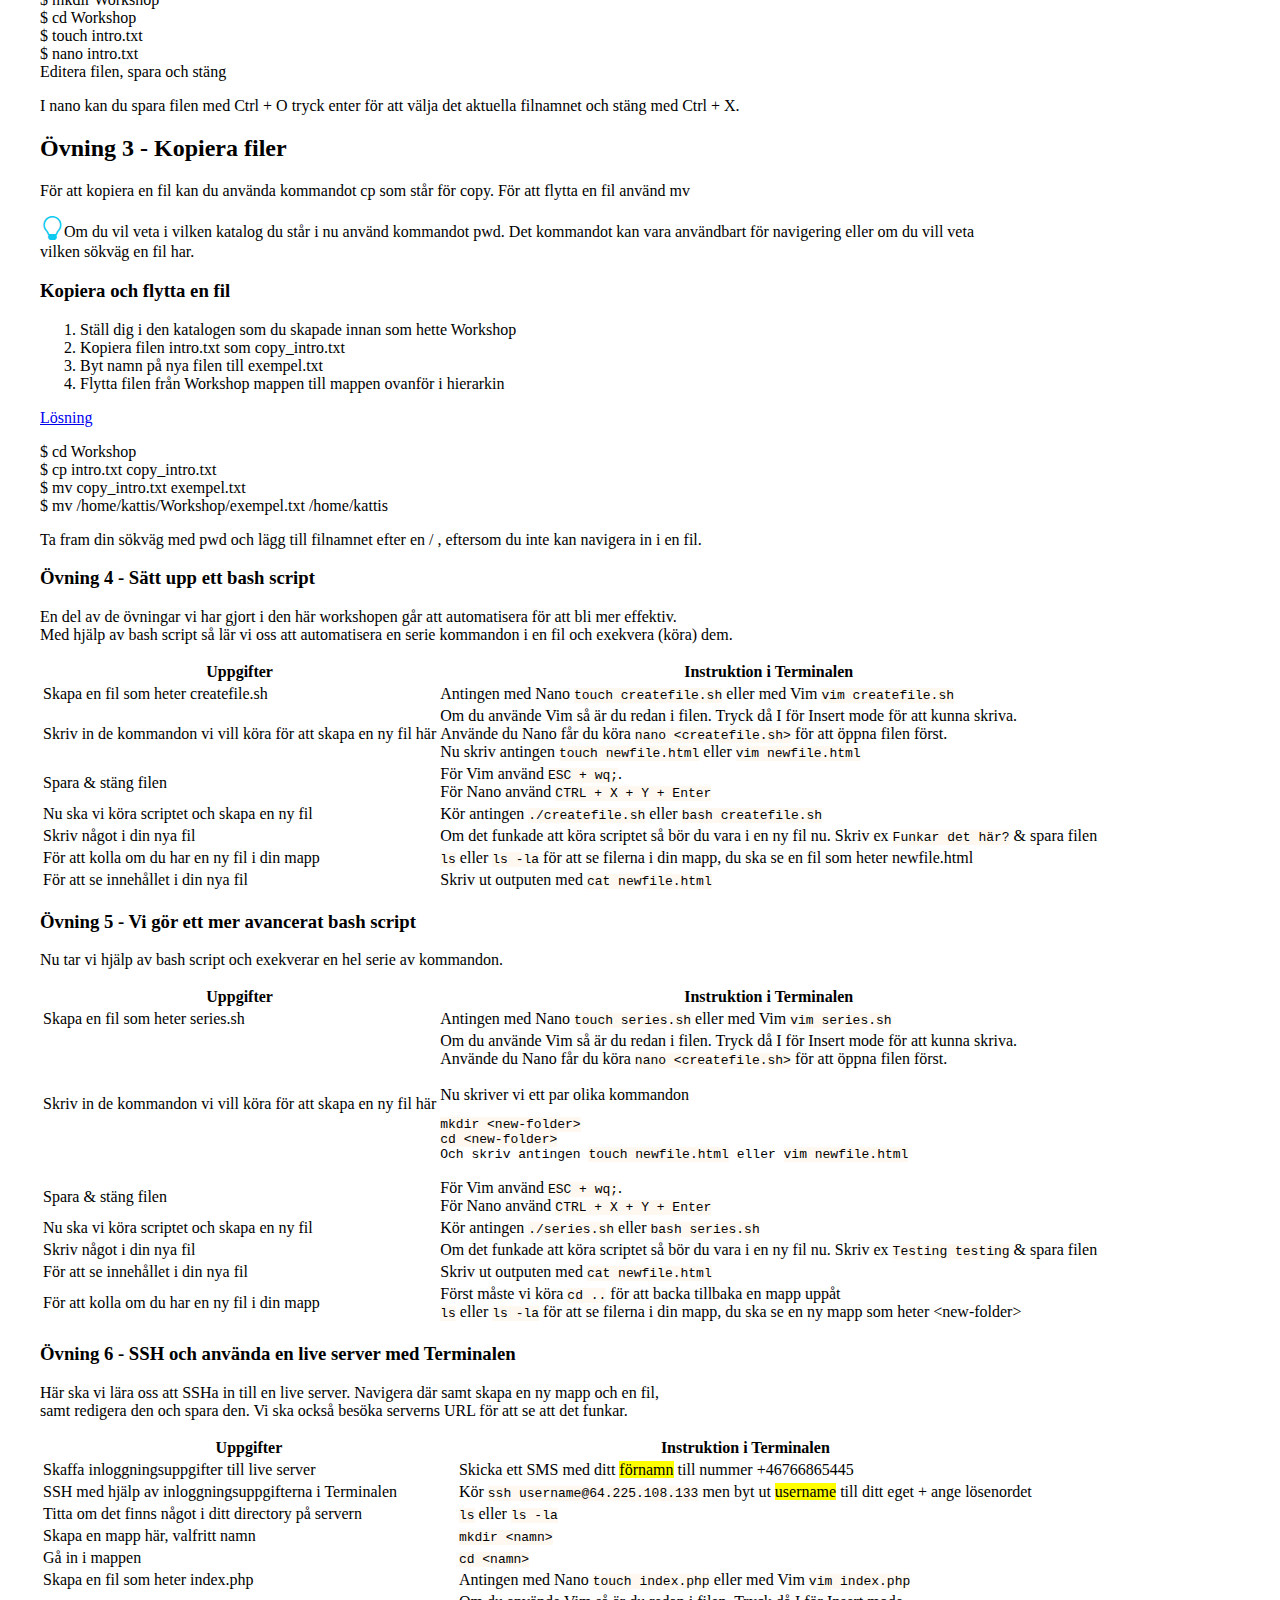
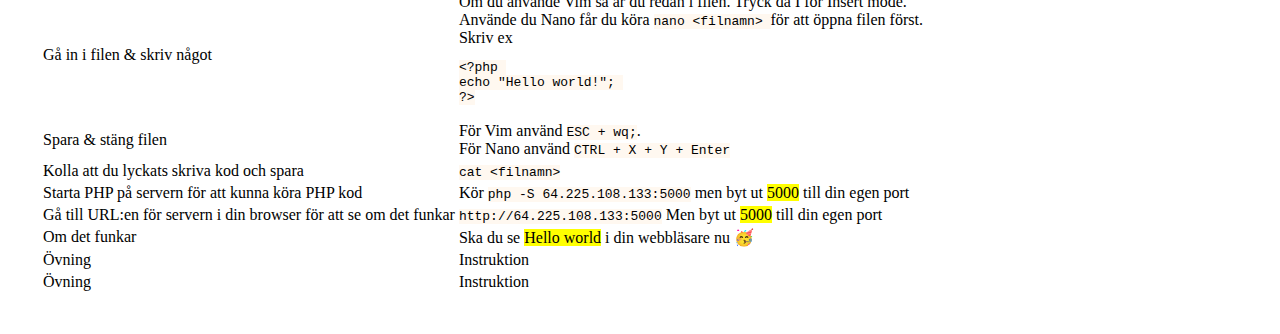
==== commit 4bd1677e: "Put together the exercises" ====
--- a/index.html
+++ b/index.html
@@ -3,7 +3,7 @@
   <head>
     <meta charset="utf-8">
     <meta name="viewport" content="width=device-width, initial-scale=1">
-    <title>Bootstrap demo</title>
+    <title>Terminal workshop</title>
     <link href="https://cdn.jsdelivr.net/npm/bootstrap@5.2.2/dist/css/bootstrap.min.css" rel="stylesheet" integrity="sha384-Zenh87qX5JnK2Jl0vWa8Ck2rdkQ2Bzep5IDxbcnCeuOxjzrPF/et3URy9Bv1WTRi" crossorigin="anonymous">
     <!-- Bootstrap Font Icon CSS -->
     <link rel="stylesheet" href=
@@ -11,7 +11,16 @@
     <link rel="stylesheet" href="style.css" />
   </head>
   <body>
-  <div class="container-md">
+  <div class="container-md" id="quote">
+    <figure class="text-center">
+      <blockquote class="blockquote">
+        <p>"Every girl deserves to take part in creating the technology that will change our world, and change who runs it."</p>
+      </blockquote>
+      <figcaption class="blockquote-footer">
+        Malala Yousafzai, <cite title="Source Title">Nobel Peace Prize Winner</cite>
+      </figcaption>
+    </figure>
+  </div>
     <ul class="nav col-2 flex-column fixed-top">
       <li class="nav-item">
         <a class="nav-link active" href="#start">Start</a>
@@ -24,185 +33,373 @@
       </li>
       <li class="nav-item">
         <a class="nav-link" href="#exercise3">Övning 3 - Kopiera filer</a>
+      </li>
+      <li class="nav-item">
+        <a class="nav-link" href="#exercise4">Övning 4 - Bash script</a>
+      </li>
+      <li class="nav-item">
+        <a class="nav-link" href="#exercise5">Övning 5 - Avancerad bash</a>
+      </li>
+      <li class="nav-item">
+        <a class="nav-link" href="#exercise6">Övning 6 - SSH</a>
       </li>
     </ul>
     <div class="mainText">
-      <h1 id="start">Terminal Workshop för <span style="color: salmon">Uppsala Women Coding</span></h1>
-      <h2>Översikt av workshopens innehåll</h2>
-      <p>Du kan använda terminalen i stället för datorns gui och skapa nya foldrar, filer men också söka i filerna,
-        kopiera och flytta dem. För att lära sig om terminalen följer några övningar inom de olika delarna
-        så att du kan prova på egen hand. </p>
-      <p>Några av de vanligaste kommandon finns med i tabellen nedan. </p>
-      <table id="tableOverview" class="table table-striped">
-        <thead>
-        <tr>
-          <th scope="col">Kommando</th>
-          <th scope="col">Funktion</th>
-        </tr>
-        </thead>
-        <tbody>
-        <tr>
-          <td>ls</td>
-          <td>list directory = lista alla foldrar och filer</td>
-        </tr>
-        <tr>
-          <td>cd</td>
-          <td>change directory = flytta till en annan folder</td>
-        </tr>
-        <tr>
-          <td>pwd</td>
-          <td>print current directory = dvs ange var i folderhierarkin jag befinner mig</td>
-        </tr>
-        <tr>
-          <td>mkdir</td>
-          <td>make directory = skapa en mapp</td>
-        </tr>
-        <tr>
-          <td>cp</td>
-          <td>copy = kan användas för att kopiera</td>
-        </tr>
-        <tr>
-          <td>mv</td>
-          <td>move = flytta eller byt namn på en fil</td>
-        </tr>
-        </tbody>
-      </table>
-      <h2 id="exercise1">Övning 1 - Navigering</h2>
-      <p>För att navigera används kommandot <span class="badge bg-info text-dark">cd</span> främst.
-        Du kan också få hjälp av <span class="badge bg-info text-dark">ls</span> för att se vilka olika foldrar
-        och filer som finns. För att lista dessa och även se dolda filer använd
-        <span class="badge bg-info text-dark">ls -l</span>. För att navigera vidare ange "cd" tillsammans
-        med din folder som du ska navigera till. För att ta dig tillbaka igen kan du använda "cd"
-        tillsammans med andra tecken för att ta dig upp i hierarkin i olika steg.
-        Du kan också ta dig direkt till hemkatalogen eller till root.
-      </p>
-      <div class="alert alert-info" role="alert">
-        <i class="bi bi-lightbulb" style="font-size: 1.5rem; color: #0dcaf0;"></i>Använd tab för autocomplete när du
-        skriver din folders namn!
-      </div>
-      <h3>Navigera till en mapp och tillbaka till Home</h3>
-      <ol type="1">
-        <li>Navigera till en mapp med hjälp av terminalen</li>
-        <li>Lista dina foldrar och filer i den katalogen</li>
-        <li>Navigera till en till mapp</li>
-        <li>Navigera nu tillbaka till din hemkatalog!</li>
-        <li>Vad skulle du kunna skriva för att komma till rooten dvs ovanför din hemkatalog?</li>
-      </ol>
-      <p>
-        <a class="btn btn-info" data-bs-toggle="collapse" href="#collapseEx1" role="button" aria-expanded="false"
-           aria-controls="collapseExample">
-          Lösning
-        </a>
-      </p>
-      <div class="collapse" id="collapseEx1">
-        <div class="card card-body my-3">
-          <div class="alert alert-secondary" role="alert">
-            $ cd Documents<br>
-            $ ls <br>
-            $ cd Zoom <br>
-            $ cd ~ <br>
-            $ cd / <br>
+      <div class="container-md">
+        <h1 id="start">Terminal Workshop för <span style="color: #d63384">Uppsala Women Coding</span></h1>
+        <h2>Översikt av workshopens innehåll</h2>
+        <p>Du kan använda terminalen i stället för datorns gui och skapa nya foldrar, filer men också söka i filerna,
+          kopiera och flytta dem. För att lära sig om terminalen följer några övningar inom de olika delarna
+          så att du kan prova på egen hand. </p>
+        <p>Några av de vanligaste kommandon finns med i tabellen nedan. </p>
+        <table id="tableOverview" class="table table-striped">
+          <thead>
+          <tr>
+            <th scope="col">Kommando</th>
+            <th scope="col">Funktion</th>
+          </tr>
+          </thead>
+          <tbody>
+          <tr>
+            <td>ls</td>
+            <td>list directory = lista alla foldrar och filer</td>
+          </tr>
+          <tr>
+            <td>cd</td>
+            <td>change directory = flytta till en annan folder</td>
+          </tr>
+          <tr>
+            <td>pwd</td>
+            <td>print current directory = dvs ange var i folderhierarkin jag befinner mig</td>
+          </tr>
+          <tr>
+            <td>mkdir</td>
+            <td>make directory = skapa en mapp</td>
+          </tr>
+          <tr>
+            <td>cp</td>
+            <td>copy = kan användas för att kopiera</td>
+          </tr>
+          <tr>
+            <td>mv</td>
+            <td>move = flytta eller byt namn på en fil</td>
+          </tr>
+          </tbody>
+        </table>
+      </div>
+      <div class="container-md">
+        <h2 id="exercise1">Övning 1 - Navigering</h2>
+        <p>För att navigera används kommandot <span class="badge bg-info text-dark">cd</span> främst.
+          Du kan också få hjälp av <span class="badge bg-info text-dark">ls</span> för att se vilka olika foldrar
+          och filer som finns. För att lista dessa och även se dolda filer använd
+          <span class="badge bg-info text-dark">ls -l</span>. För att navigera vidare ange "cd" tillsammans
+          med din folder som du ska navigera till. För att ta dig tillbaka igen kan du använda "cd"
+          tillsammans med andra tecken för att ta dig upp i hierarkin i olika steg.
+          Du kan också ta dig direkt till hemkatalogen eller till root.
+        </p>
+        <div class="alert alert-info" role="alert">
+          <i class="bi bi-lightbulb" style="font-size: 1.5rem; color: #0dcaf0;"></i>Använd tab för autocomplete när du
+          skriver din folders namn!
+        </div>
+        <h3>Navigera till en mapp och tillbaka till Home</h3>
+        <ol type="1">
+          <li>Navigera till en mapp med hjälp av terminalen</li>
+          <li>Lista dina foldrar och filer i den katalogen</li>
+          <li>Navigera till en till mapp</li>
+          <li>Navigera nu tillbaka till din hemkatalog!</li>
+          <li>Vad skulle du kunna skriva för att komma till rooten dvs ovanför din hemkatalog?</li>
+        </ol>
+        <p>
+          <a class="btn btn-info" data-bs-toggle="collapse" href="#collapseEx1" role="button" aria-expanded="false"
+             aria-controls="collapseExample">
+            Lösning
+          </a>
+        </p>
+        <div class="collapse" id="collapseEx1">
+          <div class="card card-body my-3">
+            <div class="alert alert-secondary" role="alert">
+              $ cd Documents<br>
+              $ ls <br>
+              $ cd Zoom <br>
+              $ cd ~ <br>
+              $ cd / <br>
+            </div>
+            <p>
+              När du använder <span class="badge bg-info text-dark">cd ~ </span> hamnar du i hemkatalogen
+              medan <span class="badge bg-info text-dark">cd /</span> tar dig till root, dvs den högsta nivå i
+              mapphierarkin.
+            </p>
           </div>
-          <p>
-            När du använder <span class="badge bg-info text-dark">cd ~ </span> hamnar du i hemkatalogen
-            medan <span class="badge bg-info text-dark">cd /</span> tar dig till root, dvs den högsta nivå i
-            mapphierarkin.
-          </p>
-        </div>
-      </div>
-      <h2 id="exercise2">Övning 2 - Hantera filer</h2>
-      <p>Precis som med datorns gui kan du med hjälp av terminalen hantera filer och mappar.
-        Med directory menas en mapp och exempelvis <span class="badge bg-info text-dark">mkdir</span> står för make
-        directory,
-        dvs skapa en mapp.</p>
-      <p>För att redigera filer direkt i terminalen krävs det ett program. Nano finns förinstallerat för Linux OS
-        och det är tillgängligt för PowerShell tex via chocolatey.
-      <div class="alert alert-secondary" role="alert">
-        choco install nano
-      </div>
-      </p>
-      För att öppna en fil med ett program ange programmet först och sen filnamnet tex:
-      <div class="alert alert-secondary" role="alert">
-        nano minfil.txt
-      </div>
-      Ett annat alternativ för att öppna en fil i windows är att skriva
-      <div class="alert alert-secondary" role="alert">
-        notepad *filnamn*
-      </div>
-      <div class="alert alert-info" role="alert">
-        <i class="bi bi-lightbulb" style="font-size: 1.5rem; color: #0dcaf0;"></i>Du kan använda pil upp för att
-        komma till dina tidigare kommandon!
-      </div>
-      <h3>Skapa och editera en fil</h3>
-      <ol type="1">
-        <li>Ställ dig i Home och skapa en mapp, du kan tex kalla den Workshop</li>
-        <li>Navigera till den mappen</li>
-        <li>Skapa en fil tex intro.txt</li>
-        <li>Öppna filen med valfritt program och editera</li>
-        <li>Spara och stäng</li>
-      </ol>
-      <p>
-        <a class="btn btn-info" data-bs-toggle="collapse" href="#collapseEx2" role="button" aria-expanded="false"
-           aria-controls="collapseExample">
-          Lösning
-        </a>
-      </p>
-      <div class="collapse" id="collapseEx2">
-        <div class="card card-body my-3">
-          <div class="alert alert-secondary" role="alert">
-            $ mkdir Workshop<br>
-            $ cd Workshop <br>
-            $ touch intro.txt <br>
-            $ nano intro.txt <br>
-            Editera filen, spara och stäng <br>
+        </div>
+      </div>
+      <div class="container-md">
+        <h2 id="exercise2">Övning 2 - Hantera filer</h2>
+        <p>Precis som med datorns gui kan du med hjälp av terminalen hantera filer och mappar.
+          Med directory menas en mapp och exempelvis <span class="badge bg-info text-dark">mkdir</span> står för make
+          directory,
+          dvs skapa en mapp.</p>
+        <p>För att redigera filer direkt i terminalen krävs det ett program. Nano finns förinstallerat för Linux OS
+          och det är tillgängligt för PowerShell tex via chocolatey. </p>
+        <div class="alert alert-secondary" role="alert">
+          choco install nano
+        </div>
+        För att öppna en fil med ett program ange programmet först och sen filnamnet tex:
+        <div class="alert alert-secondary" role="alert">
+          nano minfil.txt
+        </div>
+        Ett annat alternativ för att öppna en fil i windows är att skriva
+        <div class="alert alert-secondary" role="alert">
+          notepad *filnamn*
+        </div>
+        <div class="alert alert-info" role="alert">
+          <i class="bi bi-lightbulb" style="font-size: 1.5rem; color: #0dcaf0;"></i>Du kan använda pil upp för att
+          komma till dina tidigare kommandon!
+        </div>
+        <h3>Skapa och editera en fil</h3>
+        <ol type="1">
+          <li>Ställ dig i Home och skapa en mapp, du kan tex kalla den Workshop</li>
+          <li>Navigera till den mappen</li>
+          <li>Skapa en fil tex intro.txt</li>
+          <li>Öppna filen med valfritt program och editera</li>
+          <li>Spara och stäng</li>
+        </ol>
+        <p>
+          <a class="btn btn-info" data-bs-toggle="collapse" href="#collapseEx2" role="button" aria-expanded="false"
+             aria-controls="collapseExample">
+            Lösning
+          </a>
+        </p>
+        <div class="collapse" id="collapseEx2">
+          <div class="card card-body my-3">
+            <div class="alert alert-secondary" role="alert">
+              $ mkdir Workshop<br>
+              $ cd Workshop <br>
+              $ touch intro.txt <br>
+              $ nano intro.txt <br>
+              Editera filen, spara och stäng <br>
+            </div>
+            <p>
+              I nano kan du spara filen med <span class="badge bg-info text-dark">Ctrl + O </span> tryck enter för att
+              välja det aktuella filnamnet och stäng med <span class="badge bg-info text-dark">Ctrl + X</span>.
+            </p>
           </div>
-          <p>
-            I nano kan du spara filen med <span class="badge bg-info text-dark">Ctrl + O </span> tryck enter för att
-            välja det aktuella filnamnet och stäng med <span class="badge bg-info text-dark">Ctrl + X</span>.
-          </p>
-        </div>
-      </div>
-      <h2 id="exercise3">Övning 3 - Kopiera filer</h2>
-      <p>För att kopiera en fil kan du använda kommandot <span class="badge bg-info text-dark">cp</span>
-        som står för copy. För att flytta en fil använd <span class="badge bg-info text-dark">mv</span></p>
-      <div class="alert alert-info" role="alert">
-        <i class="bi bi-lightbulb" style="font-size: 1.5rem; color: #0dcaf0;"></i>Om du vil veta i vilken katalog
-        du står i nu använd kommandot <span class="badge bg-info text-dark">pwd</span>. Det kommandot kan vara
-        användbart för navigering eller om du vill veta vilken sökväg en fil har.
-      </div>
-      <h3>Kopiera och flytta en fil</h3>
-      <ol type="1">
-        <li>Ställ dig i den katalogen som du skapade innan som hette Workshop</li>
-        <li>Kopiera filen intro.txt som copy_intro.txt</li>
-        <li>Byt namn på nya filen till exempel.txt</li>
-        <li>Flytta filen från Workshop mappen till mappen ovanför i hierarkin</li>
-      </ol>
-      <p>
-        <a class="btn btn-info" data-bs-toggle="collapse" href="#collapseEx3" role="button" aria-expanded="false"
-           aria-controls="collapseExample">
-          Lösning
-        </a>
-      </p>
-      <div class="collapse" id="collapseEx3">
-        <div class="card card-body my-3">
-          <div class="alert alert-secondary" role="alert">
-            $ cd Workshop<br>
-            $ cp intro.txt copy_intro.txt <br>
-            $ mv copy_intro.txt exempel.txt <br>
-            $ mv /home/kattis/Workshop/exempel.txt /home/kattis<br>
+        </div>
+      </div>
+      <div class="container-md">
+        <h2 id="exercise3">Övning 3 - Kopiera filer</h2>
+        <p>För att kopiera en fil kan du använda kommandot <span class="badge bg-info text-dark">cp</span>
+          som står för copy. För att flytta en fil använd <span class="badge bg-info text-dark">mv</span></p>
+        <div class="alert alert-info" role="alert">
+          <i class="bi bi-lightbulb" style="font-size: 1.5rem; color: #0dcaf0;"></i>Om du vil veta i vilken katalog
+          du står i nu använd kommandot <span class="badge bg-info text-dark">pwd</span>. Det kommandot kan vara
+          användbart för navigering eller om du vill veta vilken sökväg en fil har.
+        </div>
+        <h3>Kopiera och flytta en fil</h3>
+        <ol type="1">
+          <li>Ställ dig i den katalogen som du skapade innan som hette Workshop</li>
+          <li>Kopiera filen intro.txt som copy_intro.txt</li>
+          <li>Byt namn på nya filen till exempel.txt</li>
+          <li>Flytta filen från Workshop mappen till mappen ovanför i hierarkin</li>
+        </ol>
+        <p>
+          <a class="btn btn-info" data-bs-toggle="collapse" href="#collapseEx3" role="button" aria-expanded="false"
+             aria-controls="collapseExample">
+            Lösning
+          </a>
+        </p>
+        <div class="collapse" id="collapseEx3">
+          <div class="card card-body my-3">
+            <div class="alert alert-secondary" role="alert">
+              $ cd Workshop<br>
+              $ cp intro.txt copy_intro.txt <br>
+              $ mv copy_intro.txt exempel.txt <br>
+              $ mv /home/kattis/Workshop/exempel.txt /home/kattis<br>
+            </div>
+            <p>
+              Ta fram din sökväg med <span class="badge bg-info text-dark">pwd</span> och lägg till filnamnet efter en / ,
+              eftersom du inte kan navigera in i en fil.
+            </p>
           </div>
-          <p>
-            Ta fram din sökväg med <span class="badge bg-info text-dark">pwd</span> och lägg till filnamnet efter en / ,
-            eftersom du inte kan navigera in i en fil.
-          </p>
-        </div>
-      </div>
+        </div>
+      </div>
+      <!-- START - Carolina adding excercises here - Add these in the original index on Wednesday -->
+      <div class="container-md">
+        <h3 id="exercise4">Övning 4 - Sätt upp ett bash script</h3>
+        <p>En del av de övningar vi har gjort i den här workshopen går att automatisera för att bli mer effektiv.
+          <br>Med hjälp av bash script så lär vi oss att automatisera en serie kommandon i en fil och exekvera (köra) dem.</p>
+        <table class="table table-striped">
+          <thead>
+          <tr>
+            <th scope="col">Uppgifter</th>
+            <th scope="col">Instruktion i Terminalen</th>
+          </tr>
+          </thead>
+          <tbody>
+          <tr>
+            <td>Skapa en fil som heter createfile.sh</td>
+            <td>Antingen med Nano <code>touch createfile.sh</code> eller med Vim <code>vim createfile.sh</code></td>
+          </tr>
+          <tr>
+            <td>Skriv in de kommandon vi vill köra för att skapa en ny fil här</td>
+            <td>Om du använde Vim så är du redan i filen. Tryck då I för Insert mode för att kunna skriva.
+              <br>Använde du Nano får du köra <code>nano &lt;createfile.sh&gt;</code> för att öppna filen först.
+              <br>Nu skriv antingen <code>touch newfile.html</code> eller <code>vim newfile.html</code>
+          </tr>
+          <tr>
+            <td>Spara & stäng filen</td>
+            <td>För Vim använd <code>ESC + wq;</code>.
+              <br>För Nano använd <code>CTRL + X + Y + Enter</code></td>
+          </tr>
+          <tr>
+            <td>Nu ska vi köra scriptet och skapa en ny fil</td>
+            <td>Kör antingen <code>./createfile.sh</code> eller <code>bash createfile.sh</code></td>
+          </tr>
+          <tr>
+            <td>Skriv något i din nya fil</td>
+            <td>Om det funkade att köra scriptet så bör du vara i en ny fil nu. Skriv ex <code>Funkar det här?</code> & spara filen</td>
+          </tr>
+          <tr>
+            <td>För att kolla om du har en ny fil i din mapp</td>
+            <td><code>ls</code> eller <code>ls -la</code> för att se filerna i din mapp, du ska se en fil som heter newfile.html</td>
+          </tr>
+          <tr>
+            <td>För att se innehållet i din nya fil</td>
+            <td>Skriv ut outputen med <code>cat newfile.html</code></td>
+          </tr>
+          </tbody>
+        </table>
+      </div>
+      <div class="container-md">
+        <h3 id="exercise5">Övning 5 - Vi gör ett mer avancerat bash script</h3>
+        <p>Nu tar vi hjälp av bash script och exekverar en hel serie av kommandon.</p>
+        <table class="table table-striped">
+          <thead>
+          <tr>
+            <th scope="col">Uppgifter</th>
+            <th scope="col">Instruktion i Terminalen</th>
+          </tr>
+          </thead>
+          <tbody>
+          <tr>
+            <td>Skapa en fil som heter series.sh</td>
+            <td>Antingen med Nano <code>touch series.sh</code> eller med Vim <code>vim series.sh</code></td>
+          </tr>
+          <tr>
+            <td>Skriv in de kommandon vi vill köra för att skapa en ny fil här</td>
+            <td>Om du använde Vim så är du redan i filen. Tryck då I för Insert mode för att kunna skriva.
+              <br>Använde du Nano får du köra <code>nano &lt;createfile.sh&gt;</code> för att öppna filen först.
+              <br><br>Nu skriver vi ett par olika kommandon<pre><code>mkdir &lt;new-folder&gt;
+cd &lt;new-folder&gt;</code>
+Och skriv antingen <code>touch newfile.html</code> eller <code>vim newfile.html</code></pre>
+          </tr>
+          <tr>
+            <td>Spara & stäng filen</td>
+            <td>För Vim använd <code>ESC + wq;</code>.
+              <br>För Nano använd <code>CTRL + X + Y + Enter</code></td>
+          </tr>
+          <tr>
+            <td>Nu ska vi köra scriptet och skapa en ny fil</td>
+            <td>Kör antingen <code>./series.sh</code> eller <code>bash series.sh</code></td>
+          </tr>
+          <tr>
+            <td>Skriv något i din nya fil</td>
+            <td>Om det funkade att köra scriptet så bör du vara i en ny fil nu. Skriv ex <code>Testing testing</code> & spara filen</td>
+          </tr>
+          <tr>
+            <td>För att se innehållet i din nya fil</td>
+            <td>Skriv ut outputen med <code>cat newfile.html</code></td>
+          </tr>
+          <tr>
+            <td>För att kolla om du har en ny fil i din mapp</td>
+            <td>Först måste vi köra <code>cd ..</code> för att backa tillbaka en mapp uppåt
+              <br><code>ls</code> eller <code>ls -la</code> för att se filerna i din mapp, du ska se en ny mapp som heter &lt;new-folder&gt;</td>
+          </tr>
+          </tbody>
+        </table>
+      </div>
+      <div class="container-md">
+        <h3 id="exercise6">Övning 6 - SSH och använda en live server med Terminalen</h3>
+        <p>Här ska vi lära oss att SSHa in till en live server. Navigera där samt skapa en ny mapp och en fil,
+          <br>samt redigera den och spara den. Vi ska också besöka serverns URL för att se att det funkar.</p>
+        <table class="table table-striped">
+          <thead>
+          <tr>
+            <th scope="col">Uppgifter</th>
+            <th scope="col">Instruktion i Terminalen</th>
+          </tr>
+          </thead>
+          <tbody>
+          <tr>
+            <td>Skaffa inloggningsuppgifter till live server</td>
+            <td>Skicka ett SMS med ditt <mark>förnamn</mark> till nummer +46766865445</td>
+          </tr>
+          <tr>
+            <td>SSH med hjälp av inloggningsuppgifterna i Terminalen</td>
+            <td>Kör <code>ssh username@64.225.108.133</code> men byt ut <mark>username</mark> till ditt eget + ange lösenordet</td>
+          </tr>
+          <tr>
+            <td>Titta om det finns något i ditt directory på servern</td>
+            <td><code>ls</code> eller <code>ls -la</code></td>
+          </tr>
+          <tr>
+            <td>Skapa en mapp här, valfritt namn</td>
+            <td><code>mkdir &lt;namn&gt;</code></td>
+          </tr>
+          <tr>
+            <td>Gå in i mappen</td>
+            <td><code>cd &lt;namn&gt;</code></td>
+          </tr>
+          <tr>
+            <td>Skapa en fil som heter index.php</td>
+            <td>Antingen med Nano <code>touch index.php</code> eller med Vim <code>vim index.php</code></td>
+          </tr>
+          <tr>
+            <td>Gå in i filen & skriv något</td>
+            <td>Om du använde Vim så är du redan i filen. Tryck då I för Insert mode.
+              <br>Använde du Nano får du köra <code>nano &lt;filnamn&gt; </code> för att öppna filen först.
+              <br>Skriv ex <pre><code>&lt;?php <br>echo "Hello world!"; <br>?></code></pre></td>
+          </tr>
+          <tr>
+            <td>Spara & stäng filen</td>
+            <td>För Vim använd <code>ESC + wq;</code>.
+              <br>För Nano använd <code>CTRL + X + Y + Enter</code></td>
+          </tr>
+          <tr>
+            <td>Kolla att du lyckats skriva kod och spara</td>
+            <td><code>cat &lt;filnamn&gt;</code></td>
+          </tr>
+          <tr>
+            <td>Starta PHP på servern för att kunna köra PHP kod</td>
+            <td>Kör <code>php -S 64.225.108.133:5000</code> men byt ut <mark>5000</mark> till din egen port</td>
+          </tr>
+          <tr>
+            <td>Gå till URL:en för servern i din browser för att se om det funkar</td>
+            <td><code>http://64.225.108.133:5000</code> Men byt ut <mark>5000</mark> till din egen port</td>
+          </tr>
+          <tr>
+            <td>Om det funkar</td>
+            <td>Ska du se <mark>Hello world</mark> i din webbläsare nu&nbsp;🥳</li></td>
+          </tr>
+          <tr>
+            <td>Övning</td>
+            <td>Instruktion</td>
+          </tr>
+          <tr>
+            <td>Övning</td>
+            <td>Instruktion</td>
+          </tr>
+          </tbody>
+        </table>
+      </div>
+      <!-- END - Carolina adding excercises here - Add these in the original index on Wednesday -->
     </div>
+
+
+
 
     <script src="https://cdn.jsdelivr.net/npm/bootstrap@5.2.2/dist/js/bootstrap.bundle.min.js"
             integrity="sha384-OERcA2EqjJCMA+/3y+gxIOqMEjwtxJY7qPCqsdltbNJuaOe923+mo//f6V8Qbsw3"
             crossorigin="anonymous"></script>
-    <script src="./script.js"></script>
-  </div>
+
   </body>
 </html>
--- a/style.css
+++ b/style.css
@@ -25,8 +25,12 @@
     width:50%;
 }
 
+.alert-info {
+    width:80%;
+}
+
 #tableOverview {
-    width:80%
+    width:80%;
 }
 
 #quote {
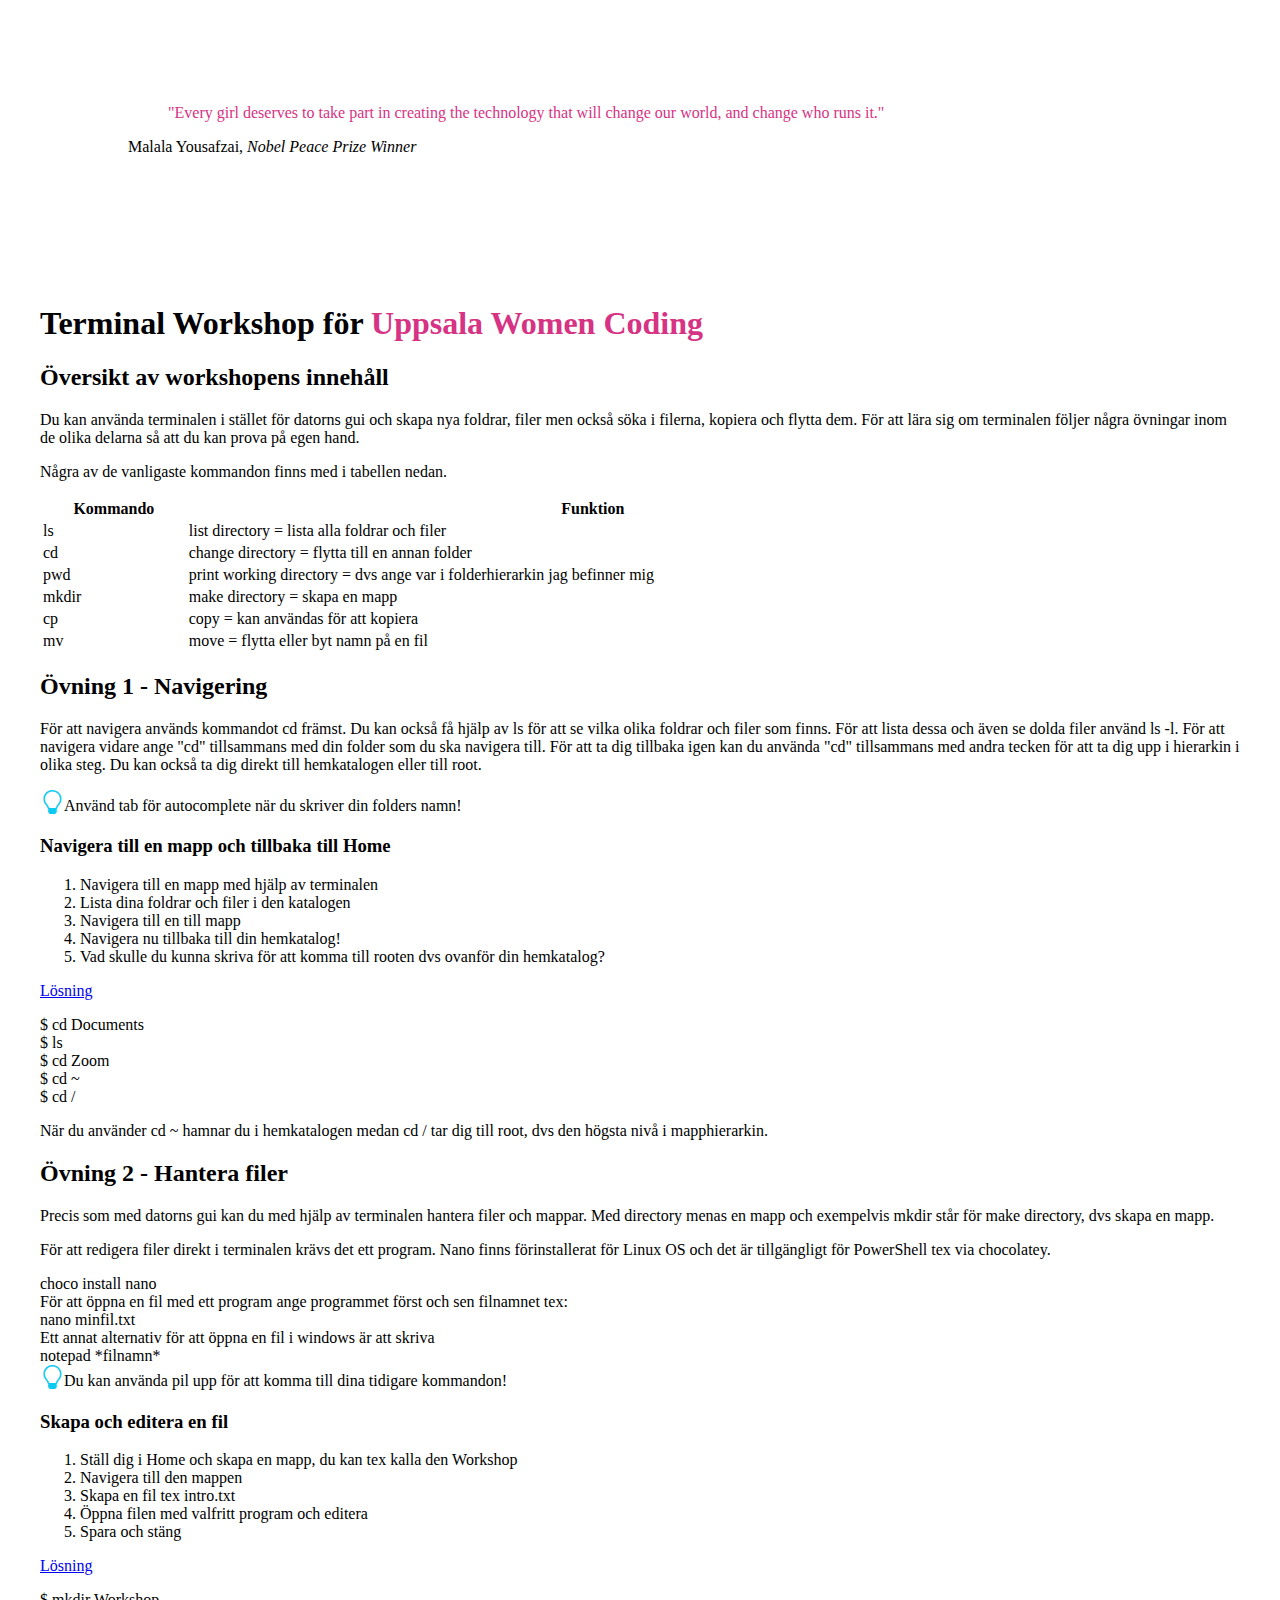
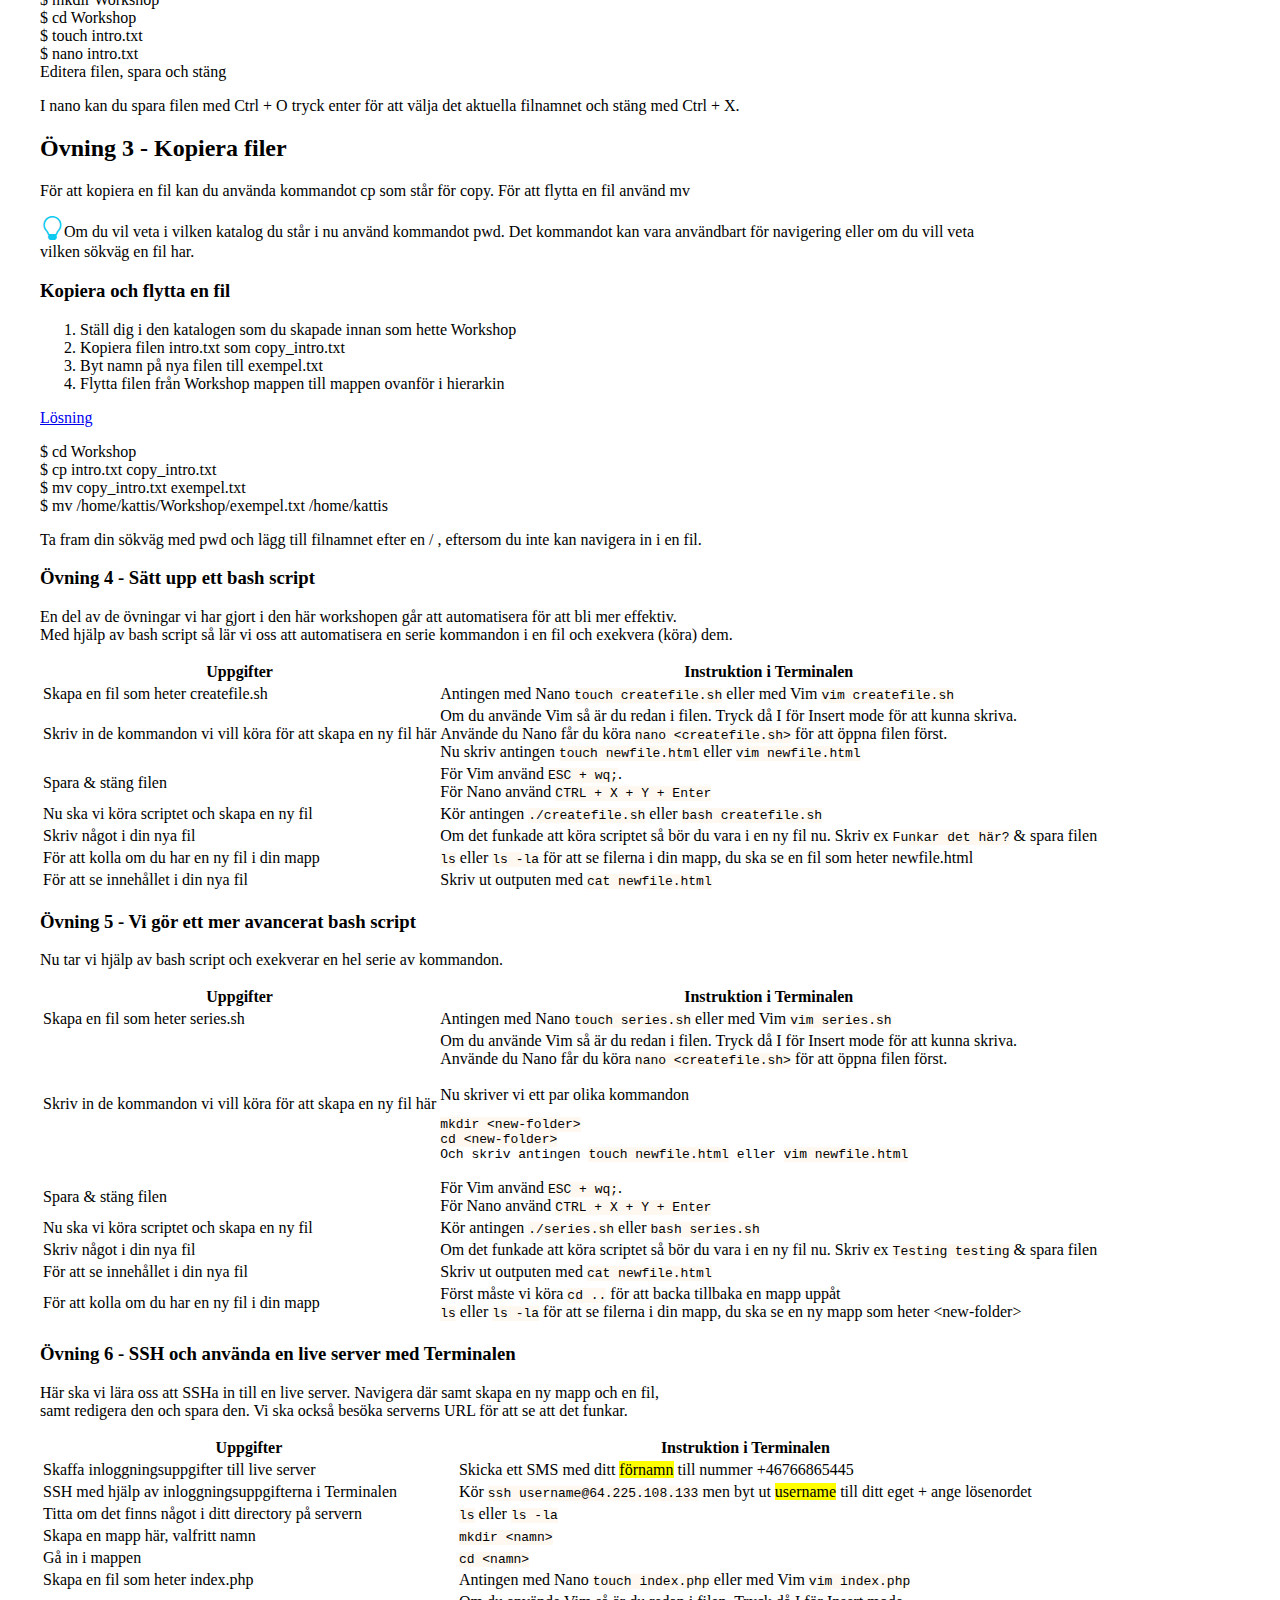
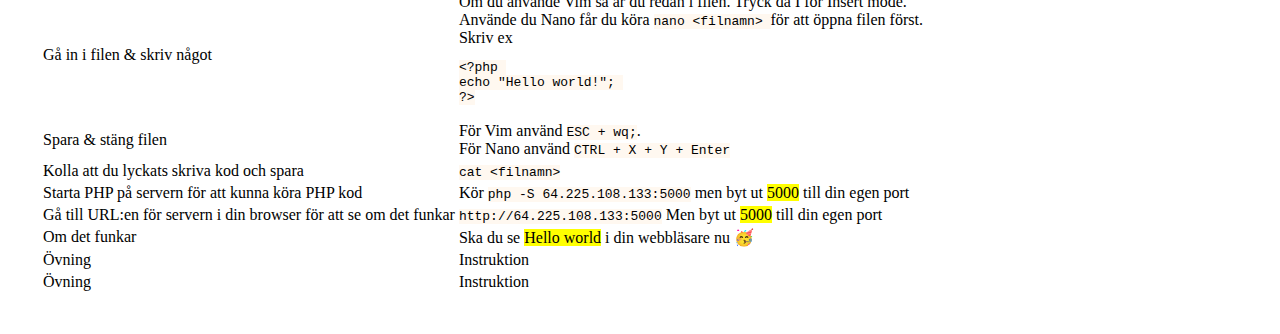
==== commit 896b4bca: "Small fix" ====
--- a/index.html
+++ b/index.html
@@ -70,7 +70,7 @@
           </tr>
           <tr>
             <td>pwd</td>
-            <td>print current directory = dvs ange var i folderhierarkin jag befinner mig</td>
+            <td>print working directory = dvs ange var i folderhierarkin jag befinner mig</td>
           </tr>
           <tr>
             <td>mkdir</td>
